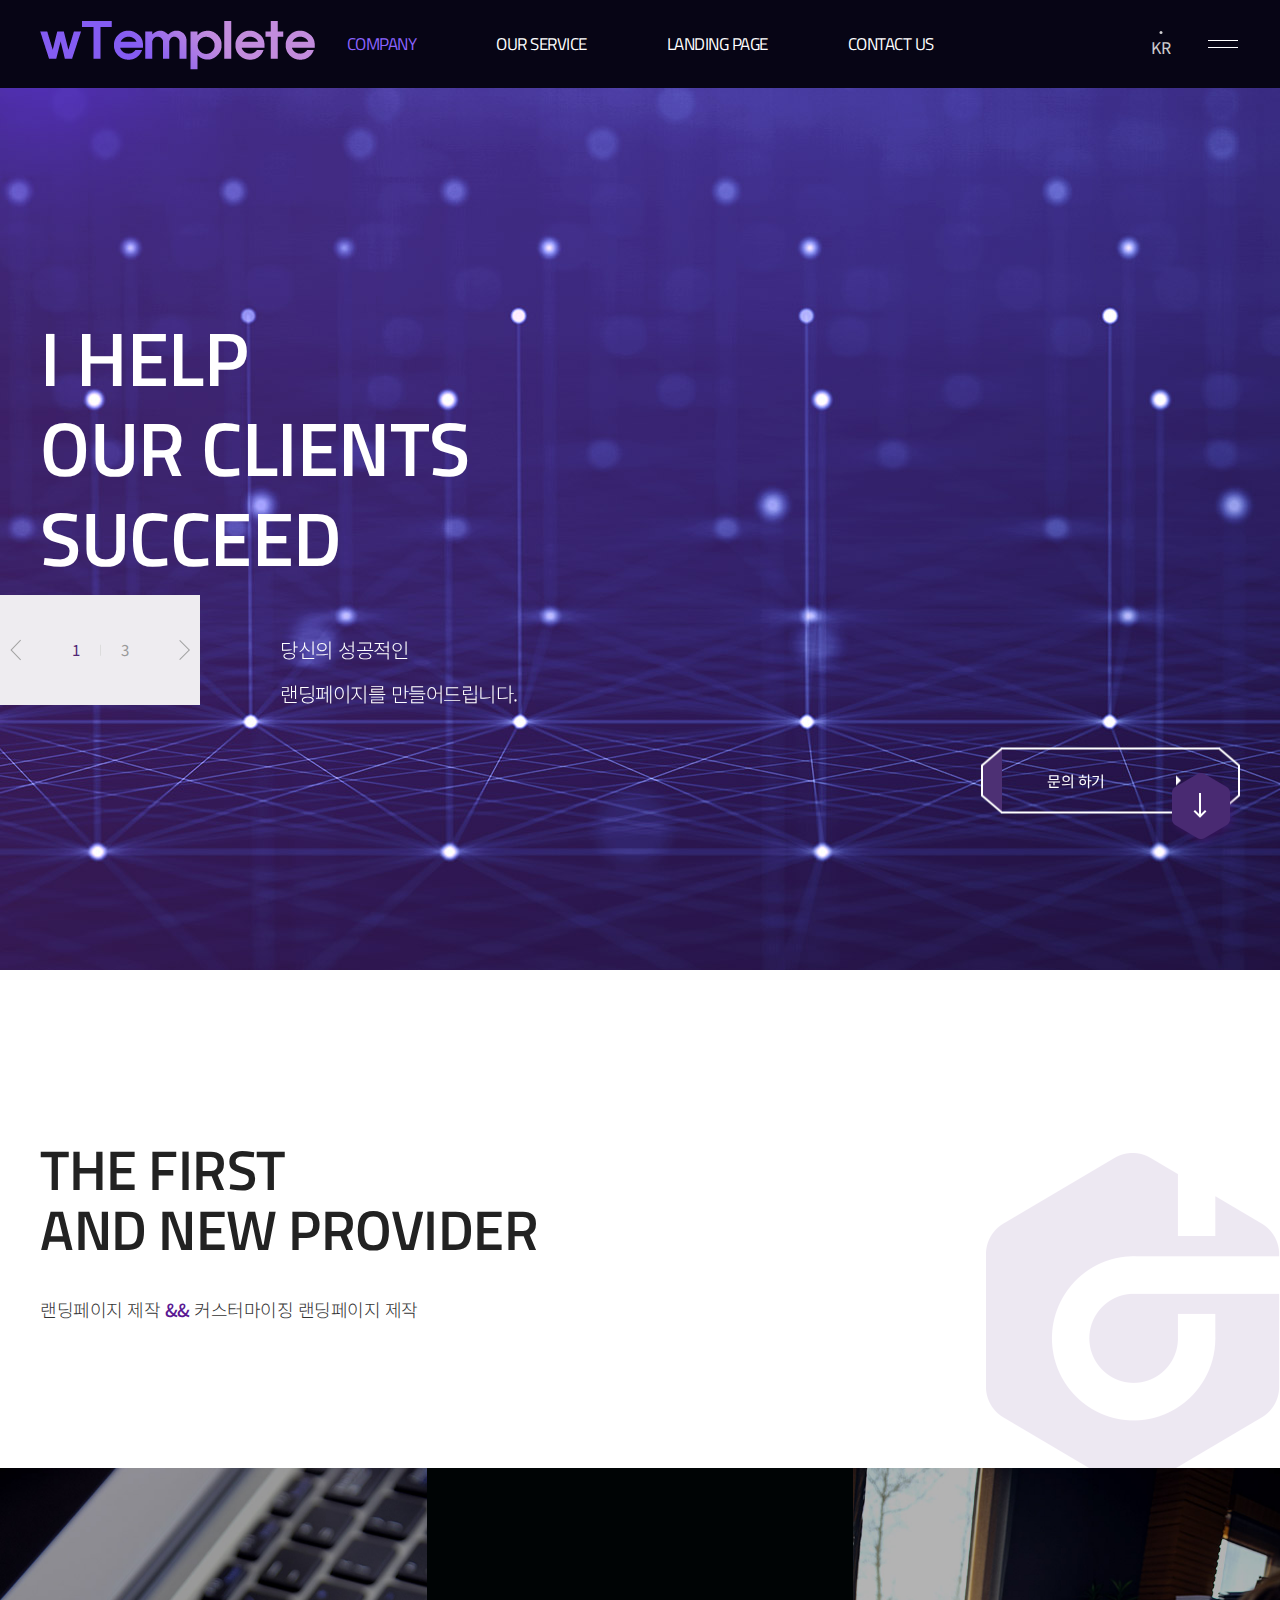
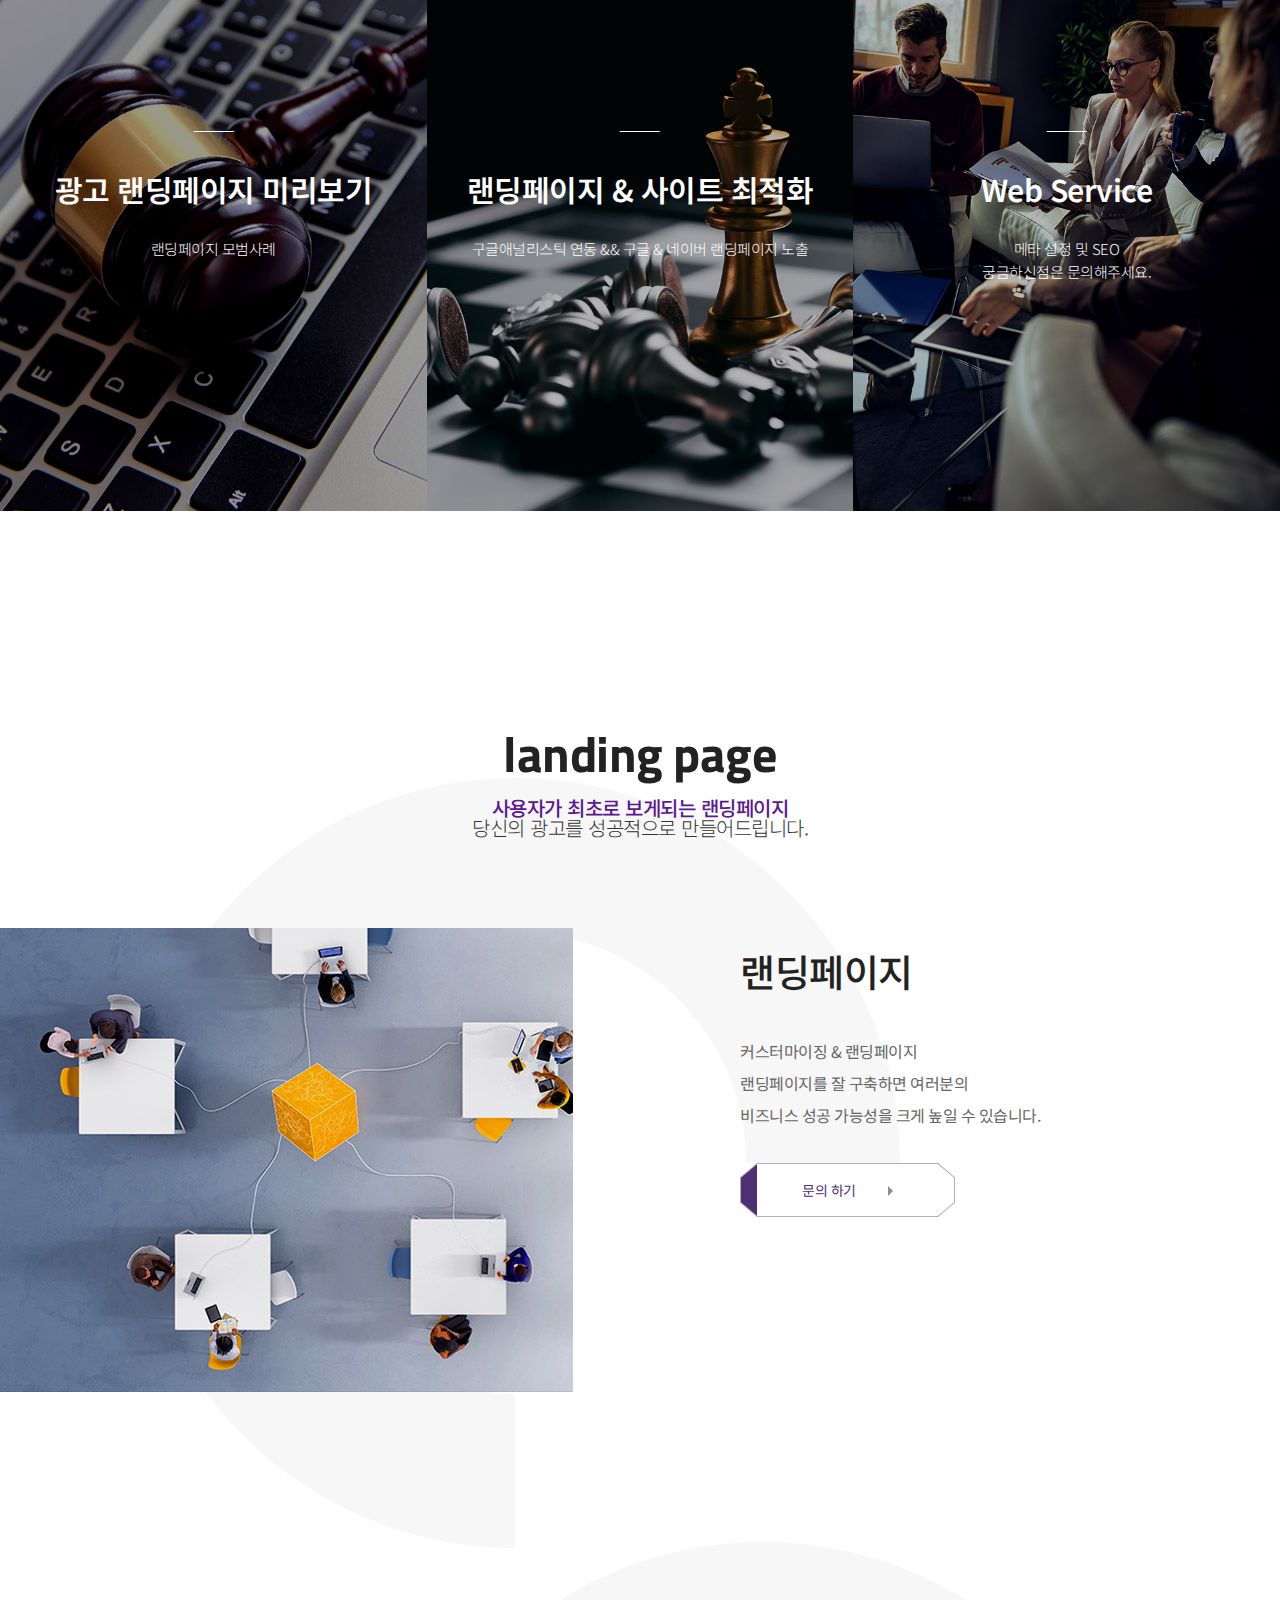
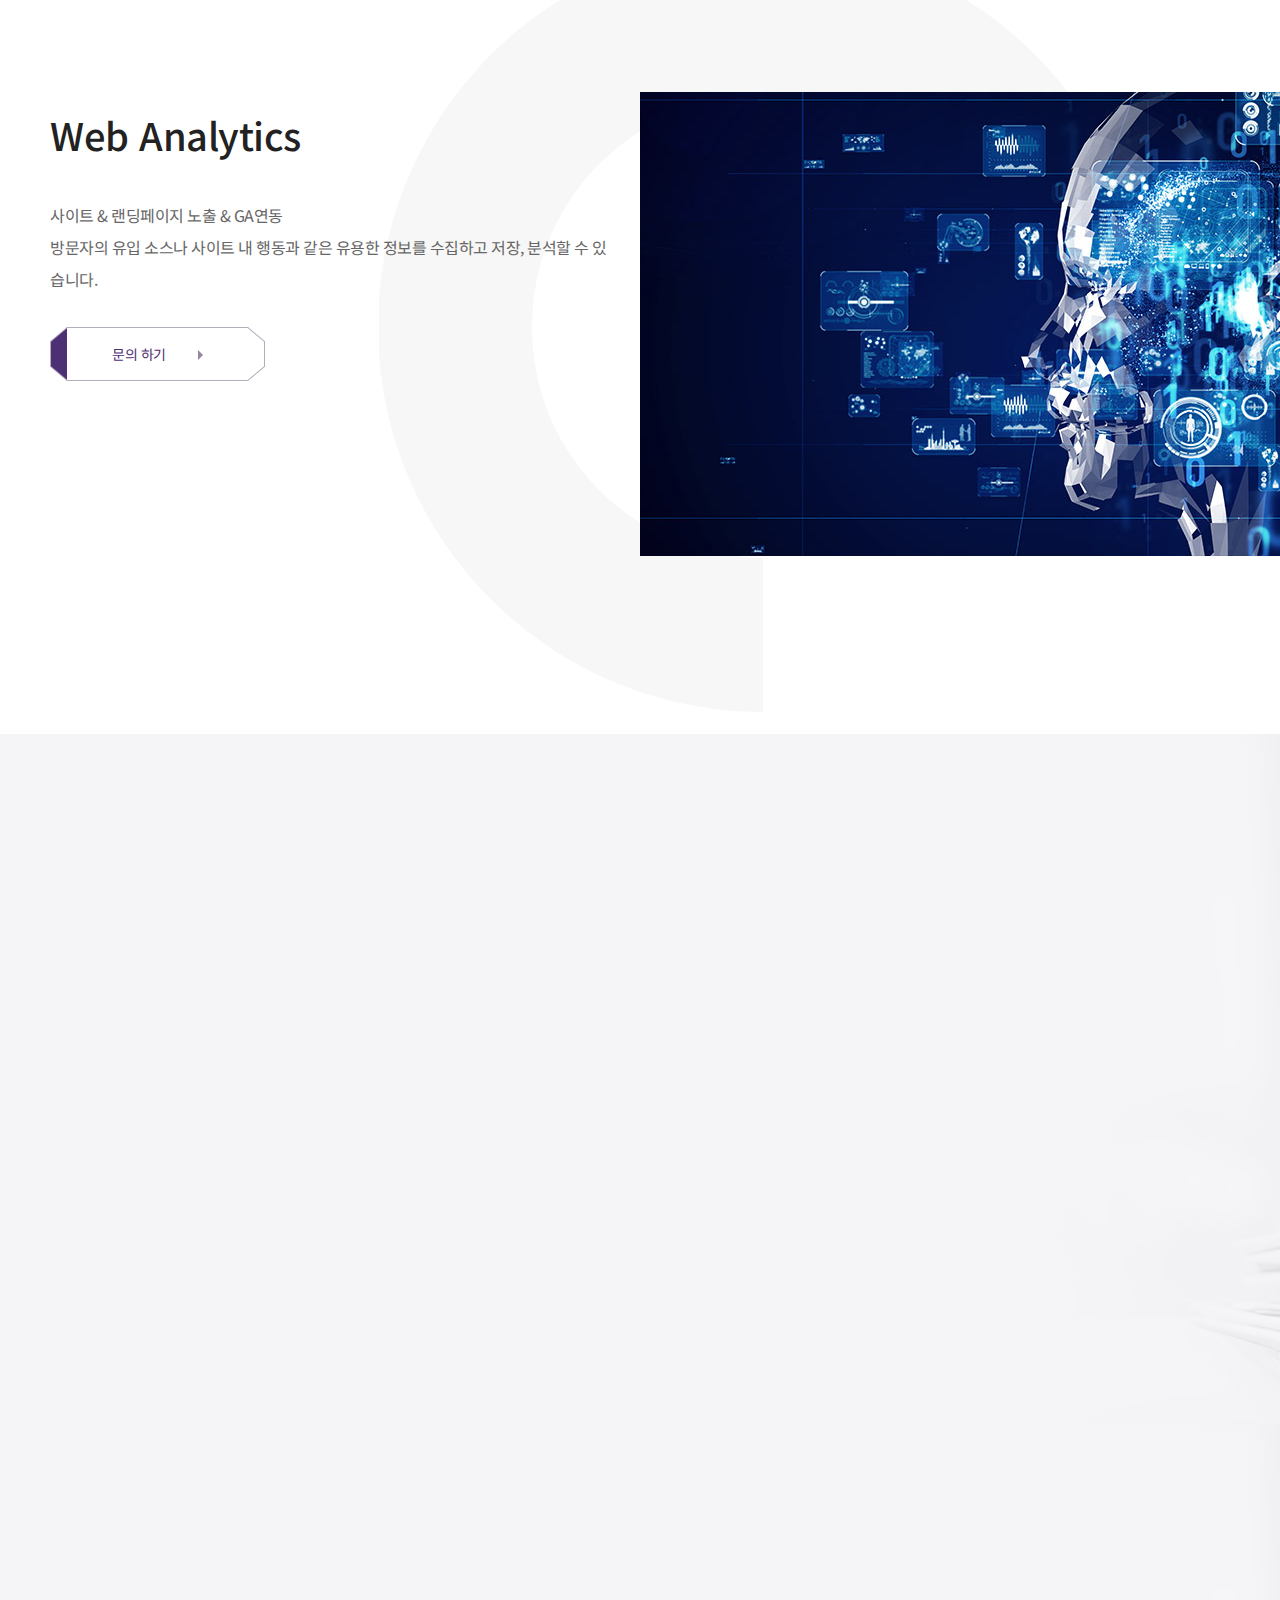
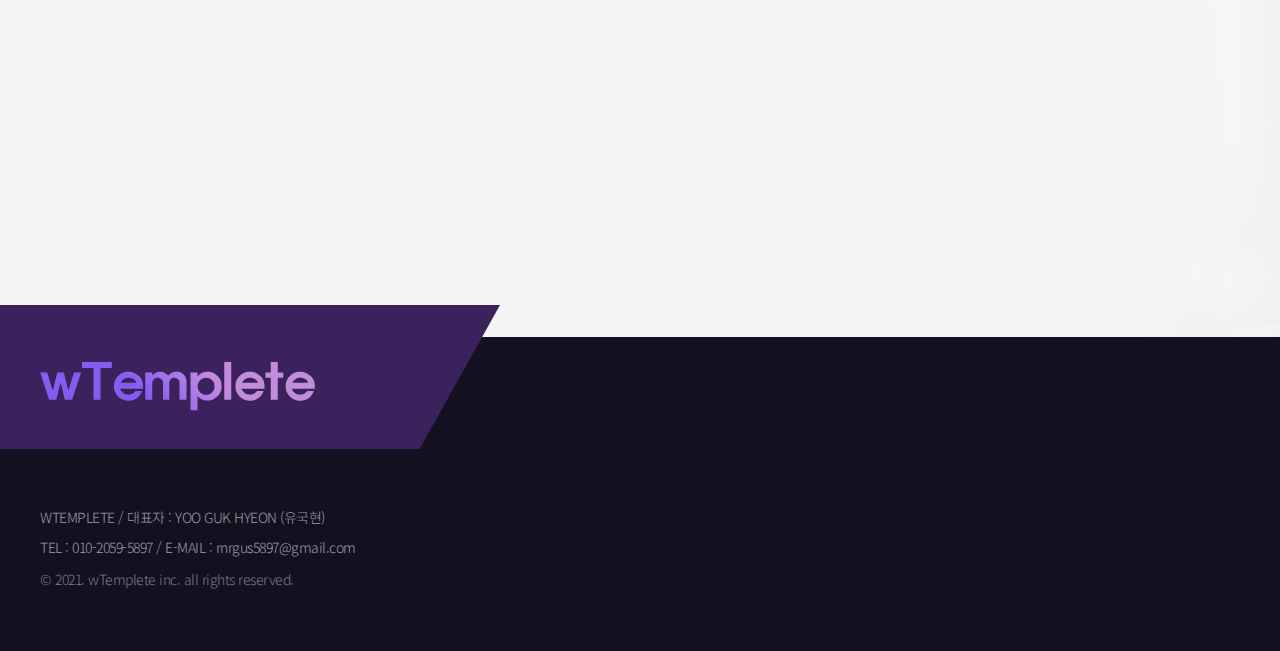
==== index.html @ 9692f012 "Merge branch 'kakao'" ====
<!DOCTYPE html>
<html lang="KO">
<head>
    <meta charset="UTF-8">
    <meta name="viewport" content="width=device-width, user-scalable=no">
    <meta name="author" content="wTemplete ">
    <link rel="canonical" href="https://wtemplete.shop/" />
    <meta name="robots" content="index, follow">
    <meta name="title" content="wTemplete - 랜딩페이지&온라인마케팅&검색엔진최적화">
    <meta name="description" content="랜딩페이지 제작, 온라인마케팅 검색엔진 최적화, 사이트등록, 메타태그 등록,
    랜딩페이지를 잘구축하면 여러분의 비즈니스 성공  가능성을 높일수 있습니다,
    wTemplete과 상의하세요.">
    <meta name="keywords" content="랜딩페이지,온라인광고,SEO,검색엔진최적화,검색노출">
    <meta property="og:type" content="website" />
    <meta property="og:title" content="wTemplete - 랜딩페이지&온라인마케팅&검색엔진최적화" />
    <meta property="og:description" content="랜딩페이지 제작, 온라인마케팅 검색엔진 최적화, 사이트등록, 메타태그 등록,
    랜딩페이지를 잘구축하면 여러분의 비즈니스 성공  가능성을 높일수 있습니다,
    wTemplete과 상의하세요." />
    <meta property="og:site_name" content="wTemplete ">
    <meta name="twitter:card" content="summary" />
    <meta name="twitter:title" content="wTemplete - 랜딩페이지&온라인마케팅&검색엔진최적화" />
    <meta name="twitter:description" content="랜딩페이지 제작, 온라인마케팅 검색엔진 최적화, 사이트등록, 메타태그 등록,
    랜딩페이지를 잘구축하면 여러분의 비즈니스 성공  가능성을 높일수 있습니다,
    wTemplete과 상의하세요." />
    <link rel="shortcut icon" href="./images/fevicon.png">
    <link rel="apple-touch-icon-precomposed" href="./images/fevicon.png">
    <title>wTemplete</title>
    
    <!--webfont-->
    <link href="https://fonts.googleapis.com/css2?family=Titillium+Web:ital,wght@0,200;0,300;0,400;0,600;0,700;0,900;1,200;1,300;1,400;1,600;1,700&display=swap" rel="stylesheet">
    <link href="https://fonts.googleapis.com/css2?family=Noto+Sans+KR:wght@100;300;400;500;700;900&display=swap" rel="stylesheet">
    <!--//webfont-->
    
    <!-- aos -->
    <script src="https://unpkg.com/aos@2.3.1/dist/aos.js"></script>
    <link href="https://unpkg.com/aos@2.3.1/dist/aos.css" rel="stylesheet">

    <!--style-->
    <link rel="stylesheet" href="./css/swiper.css">
    <link rel="stylesheet" href="./css/common.css">
    <link rel="stylesheet" href="./css/main.css">
    <!--//style-->
    
    <!--script-->
    <script src="https://ajax.googleapis.com/ajax/libs/jquery/1.12.4/jquery.min.js"></script>
    <script src="./script/swiper.js"></script>
    <script src="./script/common.js"></script>
    <script src="./script/main.js"></script>
    <!--//script-->


    <!-- font-awasome -->
    <link rel="stylesheet" href="https://cdnjs.cloudflare.com/ajax/libs/font-awesome/6.1.1/css/all.min.css" integrity="sha512-KfkfwYDsLkIlwQp6LFnl8zNdLGxu9YAA1QvwINks4PhcElQSvqcyVLLD9aMhXd13uQjoXtEKNosOWaZqXgel0g==" crossorigin="anonymous" referrerpolicy="no-referrer" />
    <script src="https://developers.kakao.com/sdk/js/kakao.min.js"></script>
    
</head>
</head>
<body>
    <!--skip navigation-->
    <a href="#" class="skip">본문 바로가기</a>
    <!--//skip navigation-->
    <!--header-->
    <header id="header">
        <h1 style="color: #fff;"><a href="#"><img src="./images/wtemplete.png" alt="인텔렉추얼데이터"></a></h1>
        <nav class="gnb">
            <h2 class="hide">메인메뉴</h2>
            <ul>
                <li class="depth1 active"><a href="#" class="active">COMPANY</a>
                  <!--   <div class="depth2"><a href="#">COMPANY</a>
                        <ul>
                            <li><a href="#">About Us</a></li>
                        </ul>
                    </div> -->
                </li>
                <li class="depth1"><a href="#">OUR SERVICE</a>
                    <!-- <div class="depth2"><a href="#">EDISCOVERY</a>
                        <ul class="clear">
                            <li><a href="#">eDiscovery</a>
                                <ul class="depth3">
                                    <li><a href="#">- eDiscovery 란?</a></li>
                                    <li><a href="#">- eDiscovery 주의사항</a></li>
                                    <li><a href="#">- eDiscovery Service</a></li>
                                </ul>
                            </li>
                            <li><a href="#">Data Analytics</a>
                                <ul class="depth3">
                                    <li><a href="#">- TAR</a></li>
                                    <li><a href="#">- Advanced Analytics</a></li>
                                </ul>
                            </li>
                        </ul>
                    </div> -->
                </li>
                <li class="depth1"><a href="#">LANDING PAGE</a>
                  <!--   <div class="depth2"><a href="#">SOLUTION</a>
                        <ul>
                            <li><a href="#">Relativity</a></li>
                            <li><a href="#">DocuSign</a></li>
                        </ul>
                    </div> -->
                </li>
                <li class="depth1"><a href="#">CONTACT US</a>
                   <!--  <div class="depth2"><a href="#">CONTACT</a>
                        <ul>
                            <li><a href="#">Contact Us</a></li>
                            <li><a href="#">Newsletter</a></li>
                            <li><a href="#">LinkedIn</a></li>
                            <li><a href="#">Blog</a></li>
                        </ul>
                    </div> -->
                </li>
            </ul>
            <!-- <div class="gnb-bg"></div> -->
        </nav>
        <ul class="lang clear">
            <li class="on"><a href="#">KR</a></li>
         <!--    <li><a href="#">EN</a></li> -->
        </ul>
        <!--mobile-->
        <button type="button" class="pcBtn hdBtn">
            <span></span><span></span>
        </button>
        <button type="button" class="mobileBtn hdBtn">
            <span></span><span></span>
        </button>
        <div class="mobileMenu">
            <h2 class="hide">전체메뉴</h2>
            <ul>
                <li><a href="#">준비중</a>
                   <!--  <ul>
                        <li><a href="#">About Us</a></li>
                    </ul> -->
                </li>
               <!--  <li><a href="#">EDISCOVERY</a>
                    <ul>
                        <li><a href="#">eDiscovery</a></li>
                        <li><a href="#">Data Analytics</a></li>
                    </ul>
                </li>
                <li><a href="#">SOLUTION</a>
                    <ul>
                        <li><a href="#">Relativity</a></li>
                        <li><a href="#">Docusign</a></li>
                    </ul>
                </li>
                <li><a href="#">CONTACT</a>
                    <ul>
                        <li><a href="#">CONTACT</a></li>
                        <li><a href="#">Newsletter</a></li>
                        <li><a href="#">LinkedIn</a></li>
                        <li><a href="#">Blog</a></li>
                    </ul>
                </li> -->
            </ul>
            <button type="button" class="hd-close"><span></span><span></span></button>
        </div>
        <!--//mobile-->
    </header>
    <!--//header-->
    <!--main-->
    <main id="container">
        <h2 class="hide">메인컨텐츠</h2>
        <section class="visual content">
            <div class="swiper-container visual-swiper">
                <div class="swiper-wrapper">
                    <div class="swiper-slide">
                        <figure><img src="./images/main_visual01.jpg" alt=""></figure>
                        <div class="visual-txt inner">
                            <h3>I HELP<br>OUR CLIENTS<br>SUCCEED</h3>
                            <p>당신의 성공적인<br> 랜딩페이지를 만들어드립니다.</p>
                          <!--   <ul class="clear">
                                <li><a href="#"><span>e</span>Discovery</a></li>
                                <li><a href="#"><img src="./images/docu.png" alt="DocuSign"></a></li>
                            </ul> -->
                            <a href="#" class="goAsk">문의 하기<div class="read-bg"></div><span></span></a>
                        </div>
                    </div>
                    <div class="swiper-slide">
                        <figure><img src="./images/main_visual02.jpg" alt=""></figure>
                        <div class="visual-txt inner">
                            <h3>BUILD<br>TRUST</h3>
                            <p>당신의 성공적인<br> 커스터마이징 광고 페이지 만들어 드립니다.</p>
                        <!--     <ul class="clear">
                                <li><a href="#"><span>e</span>Discovery</a></li>
                                <li><a href="#"><img src="./images/docu.png" alt="DocuSign"></a></li>
                            </ul> -->
                            <a href="#" class="goAsk">문의 하기<div class="read-bg"></div><span></span></a>
                        </div>
                    </div>
                    <div class="swiper-slide">
                        <figure><img src="./images/main_visual03.jpg" alt=""></figure>
                        <div class="visual-txt inner">
                            <h3>BUILD<br>TRUST</h3>
                            <p>구글 & 네이버<br> 검색노출 및 GA 페이지 분석을 가능하게 만들어 드립니다.</p>
                           <!--  <ul class="clear">
                                <li><a href="#"><span>e</span>Discovery</a></li>
                                <li><a href="#"><img src="./images/docu.png" alt="DocuSign"></a></li>
                            </ul> -->
                            <a href="#" class="goAsk">문의 하기<div class="read-bg"></div><span></span></a>
                        </div>
                    </div>
                </div>
                <!-- Add Pagination -->
                <div class="swiper-btn">
                    <div class="btn-wrap">
                        <div class="swiper-pagination"></div>
                        <!-- Add Arrows -->
                        <button type="button" class="next"></button>
                        <button type="button" class="prev"></button>
                    </div>
                </div>
            </div>
        </section>
        <section class="provider inner" >
            <h3 class="tit">THE FIRST<br>AND NEW PROVIDER</h3>
            <p class="desc">랜딩페이지 제작 <span> && </span> 커스터마이징 랜딩페이지 제작</p>
            <figure><img src="./images/main_con_bg.png" alt=""></figure>
        </section>
        <section class="ediscovery content">
            <ul class="clear">
                <li>
                    <div class="ediscovery-txt-wrap">
                        <div class="ediscovery-border">
                            <div class="ediscovery-txt">
                                <h4>광고 랜딩페이지 미리보기</h4>
                                <p>랜딩페이지 모범사례</p>
                                <a href="/templete.html">MORE VIEW</a>
                            </div>
                        </div>
                    </div>
                    <figure><img src="./images/main_btn_bg01.jpg" alt=""></figure>
                </li>
                <li>
                    <div class="ediscovery-txt-wrap">
                        <div class="ediscovery-border">
                            <div class="ediscovery-txt">
                                <h4>랜딩페이지 & 사이트 최적화</h4>
                                <p>구글애널리스틱 연동 <span> && </span> 구글 & 네이버 랜딩페이지 노출</p>
                                <a href="#" class="goAsk">문의 하기</a>
                            </div>
                        </div>
                    </div>
                    <figure><img src="./images/main_btn_bg02.jpg" alt=""></figure>
                </li>
                <li>
                    <div class="ediscovery-txt-wrap">
                        <div class="ediscovery-border">
                            <div class="ediscovery-txt">
                                <h4>Web Service</h4>
                                <p>메타 설정 및 SEO <br /> 궁금하신점은 문의해주세요.</p>
                                <a href="#" class="goAsk">문의 하기</a>
                            </div>
                        </div>
                    </div>
                    <figure><img src="./images/main_btn_bg03.jpg" alt=""></figure>
                </li>
            </ul>
        </section>
        <section class="analytics content">
            <h3 class="tit">landing page</h3>
            <p class="desc"><span>사용자가 최초로 보게되는 랜딩페이지</span> <br> 당신의 광고를 성공적으로 만들어드립니다.</p>
            <ul>
                <li class="clear">
                    <div class="analytics-img">
                        <figure><img src="./images/main_data01.jpg" alt=""></figure>
                    </div>
                        <div class="analytics-txt">
                        <figure><img src="" alt=""></figure>
                        <h4>랜딩페이지</h4>
                        <p>커스터마이징 & 랜딩페이지 <br> 랜딩페이지를 잘 구축하면 여러분의 <br />
                            비즈니스 성공 가능성을 크게 높일 수 있습니다.
                        </p>
                        <a href="#" class="goAsk">문의 하기<span></span><div class="analytics-bg"></div></a>
                    </div>
                </li>
                <li class="clear">
                    <div class="analytics-img">
                        <figure><img src="./images/main_data02.jpg" alt=""></figure>
                    </div>
                        <div class="analytics-txt">
                        <figure><img src="" alt=""></figure>
                        <h4>Web Analytics</h4>
                        <p>사이트 & 랜딩페이지 노출 & GA연동 <br /> 방문자의 유입 소스나 사이트 내 행동과 같은 유용한 정보를 수집하고 저장, 분석할 수 있습니다. </p>
                        <a href="#" class="goAsk">문의 하기<span></span><div class="analytics-bg"></div></a>
                    </div>
                </li>
            </ul>
        </section>
        <section class="stay content" id="ask">
            <div class="inner">
                <h3 class="tit" data-aos="zoom-in-up" data-aos-duration="1200">KEEP IN TOUCH</h3>
                <p class="desc" data-aos="zoom-in-up" data-aos-duration="1300">당신의 <span>성공적인 광고를 만들어 드립니다.</span><br />제작 문의 & 궁금하신 점은 문의해주세요.</p>
                <form data-aos="zoom-in-up" data-aos-duration="1400">
                    <fieldset>
                        <legend>이메일 주소 입력하기</legend>
                        <div class="askContainer">
                            <label for="input-name">이름 입력</label>
                            <span class="formIcon">
                            <input type="text" id="input-name" placeholder="이름을 입력해주세요." maxlength="8">
                                <i class="fa-solid fa-location-crosshairs"></i>
                            </span>
                        </div>
                        <div class="askContainer">
                            <label for="input-phone">핸드폰 번호</label>
                            <span class="formIcon">
                            <input type="text" id="phone" placeholder="휴대폰 번호를 입력해주세요.">
                                <i class="fa-solid fa-location-crosshairs"></i>
                            </span>
                        </div>
                        <div class="askContainer">
                            <label for="input-email">이메일 주소</label>
                            <span class="formIcon">
                            <input type="text" id="input-email" placeholder="이메일 주소를 입력해주세요.">
                                <i class="fa-solid fa-location-crosshairs"></i>
                            </span>
                        </div>
                         <div class="askContainer"> 
                            <label for="input-email">문의 내용</label>
                            <span class="formIcon">
                            <textarea name="content" id="content" wrap="hard"  placeholder="문의 내용을 입력해주세요."></textarea>   
                                <i class="fa-solid fa-location-crosshairs" style="top: -168px !important"></i>
                             </span>
                        </div> 
                        <p class="desc" data-aos="zoom-in-up" data-aos-duration="1300">문의를 남겨주시면<span> 빠르게 연락드리겠습니다.</span><br>감사합니다.</p>
                        <button type="button" onclick="save();"><div></div><strong>전송하기</strong><span></span></button>
                    </fieldset>
                 
                </form>
            </div>
        </section>
    </main>
    <div id="kakao-talk-channel-chat-button" class="kakao"></div>
    <a href="#" class="top"><i></i></a>
    <!--//main-->
    <!--footer-->
    <footer id="footer">
        <div class="inner">
            <h2 class="f-logo" style="color: #fff;"><img src="./images/wtemplete.png" alt="인텔렉추얼데이터">  </h2>
            <div class="f-wrap clear">
                <ul class="f-addr">
                    <li>WTEMPLETE &#47; 대표자 : YOO GUK HYEON (유국현)</li>
                    <li>TEL : 010-2059-5897 &#47; E-MAIL : rnrgus5897@gmail.com</li>
                </ul>
                <!-- <ul class="f-menu">
                    <li class="f-depth1">
                        <h4>COMPANY</h4>
                        <ul class="f-depth2">
                            <li><a href="#">About Us</a></li>
                        </ul>
                    </li>
                    <li class="f-depth1">
                        <h4>EDISCOVERY</h4>
                        <ul class="f-depth2">
                            <li><a href="#">eDiscovery</a>
                                <ul class="f-depth3">
                                    <li><a href="#">eDiscovery</a></li>
                                    <li><a href="#">eDiscovery란?</a></li>
                                    <li><a href="#">eDiscovery 주의사항</a></li>
                                    <li><a href="#">eDiscovery Service</a></li>
                                </ul>
                            </li>
                            <li><a href="#">Data Analytics</a>
                                <ul class="f-depth3">
                                    <li><a href="#">TAR</a></li>
                                    <li><a href="#">Advanced Analytics</a></li>
                                </ul>
                            </li>
                        </ul>
                    </li>
                    <li class="f-depth1">
                        <h4>SOLUTION</h4>
                        <ul class="f-depth2">
                            <li><a href="#">Relativity</a></li>
                            <li><a href="#">DocuSign</a></li>
                        </ul>
                    </li>
                    <li class="f-depth1">
                        <h4>CONTACT</h4>
                        <ul class="f-depth2">
                            <li><a href="#">Contact Us</a></li>
                            <li><a href="#">Newsletter</a></li>
                            <li><a href="#">LinkedIn</a></li>
                            <li><a href="#">Blog</a></li>
                        </ul>
                    </li>
                </ul> -->
            </div>
            <p class="f-copy">&copy; 2021. wTemplete inc. all rights reserved.</p>
    </div>
    </footer>
    <!--//footer-->

    <!-- kakao 채널및 채팅 추가 -->
   <script type="text/javascript">
      // 사용할 앱의 JavaScript 키를 설정해 주세요.
      Kakao.init('ef1e98ba44fe0b642c3894bf88d97b4e');
      // 채널 1:1 채팅 버튼을 생성합니다.
      Kakao.Channel.createChatButton({
        container: '#kakao-talk-channel-chat-button',
        channelPublicId: '_xlzzUb',
        title: 'consult',
        size: 'small',
        color: 'yellow',
        shape: 'mobile',
        supportMultipleDensities: true,
      });
    </script>


    <script>
        $(document).ready(function(){
            let menu = $('.gnb > ul > li')
            let content = $('#container > .content');

            $(menu).click(function(e){
                e.preventDefault();

                $(this).addClass('active').siblings().removeClass('active')

                let idx = $(this).index();
                let section = content.eq(idx);
                let sectionTop = section.offset().top;


                $('html , body').stop().animate({scrollTop : sectionTop},1000)
            })

            $(window).scroll(function(){
                let scroll = $(window).scrollTop();
                let num = $(content).eq(0).offset().top;
                let num1 = $(content).eq(1).offset().top - 300;
                let num2 = $(content).eq(2).offset().top - 300;
                let num3 = $(content).eq(3).offset().top - 300;

                if(scroll > num && scroll < num1){
                    $(menu).siblings().removeClass('active')
                    $(menu).eq(0).addClass('active')
                 
                }else if(scroll > num1 && scroll < num2){
                    $(menu).siblings().removeClass('active')
                    $(menu).eq(1).addClass('active')
 
                }else if(scroll > num2 && scroll < num3){
                    $(menu).siblings().removeClass('active')
                    $(menu).eq(2).addClass('active')
                
                }else if(scroll > num3){
                    $(menu).siblings().removeClass('active')
                    $(menu).eq(3).addClass('active')
                }
            })
        })

        $("#input-name").keyup(function (event) {
            regexp = /[a-z0-9]|[ \[\]{}()<>?|`~!@#$%^&*-_+=,.;:\"'\\]/g;
            v = $(this).val();
            if (regexp.test(v)) {
                alert("한글만 입력가능 합니다.");
                $(this).val(v.replace(regexp, ''));
            }
        });

        $("#phone").keyup(function (event) {
            regexp = /[^0-9!?@#$%^&*():;+-=]/gi;
            v = $(this).val();
            if (regexp.test(v)) {
                alert("숫자만 입력가능 합니다.");
                $(this).val(v.replace(regexp, ''));
            }
        }); 

        $('#phone').keyup(function () {
            this.value = this.value
                .match(/\d*/g).join('')
                .match(/(\d{0,3})(\d{0,4})(\d{0,4})/).slice(1).join('-')
                .replace(/-*$/g, '');
        });



         let btn = document.getElementsByClassName('goAsk');
         
            for(let i = 0; i < btn.length; i++){
                btn[i].onclick = function(){
                    let e = window.event;
                    e.preventDefault();
                    let top = document.getElementById('ask');
                    const findTop = top.offsetTop;
                
                    window.scrollTo({
                        top : findTop,
                        behavior : "smooth"
                        
                    })
                    
                }
            }

        var regExp = /^[0-9a-zA-Z]([-_\.]?[0-9a-zA-Z])*@[0-9a-zA-Z]([-_\.]?[0-9a-zA-Z])*\.[a-zA-Z]{2,3}$/i;
        var regSpaceExp = /\s/g  
        function save(){
              const name = $('#input-name').val();
              const email = $('#input-email').val();
              const phone = $('#phone').val();
              const content = $('#content').val();

              if(name === ""){
                  alert('이름을 입력해주세요.');
                  $('#input-name').focus();
                  return 
              }

              if(regSpaceExp.test(name)){
                  console.log("regSpaceExp.test(name)" , regSpaceExp.test(name))
                  alert('이름에 공백을 제거해주세요.');
                  $('#input-name').focus();
                  return 
              }

              if(phone === ""){
                  alert('핸드폰 번호를 입력해주세요.')
                  $('#phone').focus();
                  return
              }
              
              if(email === ""){
                alert('이메일을 입력해주세요.')
                $('#input-email').focus();
                return 
              }

              if(!regExp.test(email)){
                  alert('올바른 이메일형식을 입력해주세요.')
                  $('#input-email').val("") 
                  $('#input-email').focus();
                  return 
              }

          }

          
    </script>
</body>
</html>
---- css/common.css ----
@charset "utf-8";

/* Form */
input[type=tel],
input[type=time],
input[type=text],
input[type=password],
input[type=search],
input[type=email],
input[type=file],
input[type=url],
input[type=number],
input[type=date],textarea {width:100%; height:30px; 
    font-size:13px; color:#373737; text-indent:20px; vertical-align:middle;
    border:1px solid #e9e9e9;
    background:#fff;  
    transition: all 0.5s; 
}
input {
    outline: none;
}
textarea{
    height: 200px;
    width: 920px;
    font-size: 15px;
    outline: none;
    padding-left: 20px !important;
    padding-top: 10px !important;
}

/* RESET-S */
html, body, div, span, applet, object, iframe,
h1, h2, h3, h4, h5, h6, p, blockquote, pre,
a, abbr, acronym, address, big, cite, code,
del, dfn, em, img, ins, kbd, q, s, samp,
small, strike, strong, sub, sup, tt, var,
b, u, i, center,
dl, dt, dd, ol, ul, li,
fieldset, form, label, legend,
table, caption, tbody, tfoot, thead, tr, th, td,
article, aside, canvas, details, embed, 
figure, figcaption, footer, header, hgroup, 
menu, nav, output, ruby, section, summary,
time, mark, audio, video,hr,input,button,textarea{margin: 0; padding: 0;
	border: 0;
	font-size: 100%; font: inherit; vertical-align: baseline
}
/* HTML5 display-role reset for older browsers */
article, aside, details, figcaption, figure, 
footer, header, hgroup, menu, nav, section, main {
	display: block
}
body {
	line-height: 1
}
ol, ul {
	list-style: none
}
blockquote, q {
	quotes: none
}
blockquote:before, blockquote:after,
q:before, q:after {
	content: '';
	content: none
}
table {
	border-collapse: collapse;
	border-spacing: 0
}
body,input,select,textarea,button {border:none;}
img{vertical-align:top}
*, ::after, ::before{box-sizing:border-box}
/* RESET-E */

/* :::::::::: COMMON-S :::::::::: */
body {min-width:320px;
    font:400 16px/1.5 'Noto Sans KR', sans-serif;
    letter-spacing:-0.5px;
    position:relative;
    overflow-x:hidden
}
a{text-decoration: none; color: inherit}
.hide,caption,legend{line-height:0;font-size:1px;overflow:hidden; display:block;
    position:absolute; border: 0; width: 1px; height: 1px; clip: rect(1px, 1px, 1px, 1px);
}
.clear::before, .clear::after { content:""; display:block; clear:both}
.skip{width:100%; height:50px; 
    position:absolute; left:0; top:-100%;  z-index:100;
    font-size:15px; color:#fff; text-align:center; line-height:50px; transition:all .5s;
    background:#000
}
.skip:focus{top:0}
.inner{width:1400px; margin:0 auto;
    transition:all 0.5s
}
.top{width:72px; height:80px;
    position:fixed; right:40px; bottom:50px; z-index:100;
    background:url(./../images/scroll_down.png) no-repeat center center
}
.top i{width:14px; height:28px;
    position:absolute; left:45%; top:45%;
    transform:translate(-50%,-50%);
    background:url(./../images/scroll_i.png) no-repeat center center;
    transition:all .5s;
    animation:scroll 1s ease-in-out infinite
}
.top.on i{transform:translate(-50%,-50%) rotate(180deg)}

.kakao {
    position:fixed; right:40px; bottom:140px; z-index:100;
}

@keyframes scroll{
    0%{top:45%}
    50%{top:49%}
    100%{top:45%}
}
/* :::::::::: COMMON-S :::::::::: */

/* :::::::::: HEADER-S :::::::::: */
#header{width:100%; padding-top:15px;
    position:fixed; left:0; top:0; z-index:100;
    transition:all .5s
}
#header h1{position:absolute; top:31px; left:40px;
    transition:all .5s
}
#header h1 a{display:block}
/* GNB-S */
.gnb{padding-top:15px;
    text-align:center
}
.gnb>ul{display:inline-block;
    vertical-align:top; font-size:0
}
.gnb .depth1{float:left;
    position:relative
}
.gnb .depth1>a{display:block; padding:0 61.5px;
    font-size:17px; line-height:88px; color:#fff; font-family:'Titillium Web'
}
.gnb .depth2{display:none;
    position:absolute; width:126px; top:0;
    left:-175px; top:132px; z-index:100;
}
.gnb .depth1:nth-child(2) .depth2{width:440px}
.gnb .depth1:nth-child(3) .depth2{left:148px}
.gnb .depth1:nth-child(4) .depth2{left:155px}
.gnb .depth2>a{display:block;
    text-align:left; font-size:20px; color:#fffefe; line-height:18px
}
.gnb .depth2>ul{height:190px; margin-top:20px; padding:20px 0 0 20px;
    color:#bababa; font-size:16px; text-align:left;
    border-top:1px solid #531984; border-left:1px solid #531984
}
.gnb .depth1:nth-child(2) .depth2>ul>li{float:left; width:36%}
.gnb .depth1:nth-child(2) .depth2>ul>li+li{margin-left:40px}
.gnb .depth2>ul a{line-height:40px}
.gnb .depth1:nth-child(2) .depth2>ul>li>a{color:#fff}
.gnb-bg{width:100%; height:0;
    position:absolute; left:0; top:118px; z-index:10;
    background-image:url(./../images/menu_open_bg.png)
}
/* GNB-E */
.lang{position:absolute; right:110px; top:64px;
    transition:all .5s
}
.lang li{float:left}
.lang li+li::before{content:""; display:inline-block; width:1px; height:7px; margin:0 11px;
    background-color:#9e90c3;
    vertical-align:2px;
}
.lang li a{opacity:0.8;
    color:#8b7aa1;
    position:relative
}
.lang li.on a{color:#fff}
.lang li.on a::before{content:""; width:3px; height:3px;
    background-color:#fff;
    position:absolute; left:50%; top:-4px;
    transform:translateX(-50%);
    border-radius:50%
}
/* MENU-S */
.hdBtn{cursor:pointer; width:30px; height:8px; outline:0;
    position:absolute; right:42px; top:70px;
    background-color:transparent;
    transition:all .5s
}
.hdBtn span{width:100%; height:1px; display:block;
    background-color:#fff;
    position:absolute; left:0
}
.hdBtn span:nth-child(1){top:0}
.hdBtn span:nth-child(2){bottom:0}
.mobileBtn{display:none}
.mobileMenu{width:450px; height:100%; padding:120px 0 0 55px; display:none;
    position:fixed; right:0; top:0; z-index:110;
    background:url(./../images/menu_open_bg.png) no-repeat rgba(7,5,21,0.95)
}
.mobileMenu>ul>li>a{color:#fff; font-size:20px; font-weight:700; line-height:60px}
.mobileMenu ul ul{padding-left:16px; display:none}
.mobileMenu ul ul li{margin-bottom:17px}
.mobileMenu ul ul li a{color:#666; font-size:17px; font-weight:500; line-height:18px}
.mobileMenu .hd-close{width:26px; height:26px; cursor:pointer; outline:0;
    position:absolute; top:40px; right:40px;
    background-color:transparent
}
.mobileMenu .hd-close span{width:100%; height:1px;
    position:absolute; right:0; top:13px;
    background-color:#fff;
    transition:all .5s
}
.mobileMenu .hd-close span:nth-child(1){transform:rotate(45deg)}
.mobileMenu .hd-close span:nth-child(2){transform:rotate(-45deg)}
/* MENU-E */

#header.on{padding-top:0;
    background-color:#070515 
}
#header.on h1{top:16px}
#header.on .gnb{padding-top:0}
#header.on .lang{top:35px}
#header.on .hdBtn{top:40px}

#header:hover{padding-top:0;
    background-color:#070515 
}
#header:hover h1{top:16px}
#header:hover .gnb{padding-top:0}
#header:hover .depth2{display:block}
#header:hover .gnb-bg{height:319px;
    top:87px
}
#header:hover .lang{top:35px}
#header:hover .hdBtn{top:40px}

.mobileMenu ul ul li a:hover{text-decoration:underline; color:#383838}
.mobileMenu .hd-close:hover span{transform:rotate(0)}
/* :::::::::: HEADER-E :::::::::: */
/* :::::::::: FOOTER-S :::::::::: */
#footer{padding:80px 0 55px;
    background-color:#13101f;
    position:relative;
}
#footer::after{content:""; width:699px; height:144px;
    position:absolute; left:0; top:-32px;
    background-image:url(./../images/ft_bg.png);
}
#footer .f-logo{margin:-60px 0 88px;
    position:relative; z-index:1
}
#footer .f-addr{float:left}
#footer .f-addr li{color:#a199b0; line-height:30px; font-size:14px; font-weight:300}
#footer .f-menu{float:right}
#footer .f-menu .f-depth1{float:left; width:120px; margin-right:40px;}
#footer .f-menu .f-depth1:nth-child(2){width:320px;}
#footer .f-menu .f-depth1:last-child{margin:0}
#footer .f-menu .f-depth1 h4{margin-bottom:20px;
    color:#fffefe; line-height:50px; font-size:15px;
    border-bottom:1px solid #5f5c6f;
}
#footer .f-menu .f-depth1:nth-child(2) .f-depth2>li{float:left}
#footer .f-menu .f-depth1:nth-child(2) .f-depth2>li:first-child{margin-right:25px;}
#footer .f-menu .f-depth2>li>a{color:#928fa1; font-weight:300; font-size:15px; line-height:34px;}
#footer .f-menu .f-depth1:nth-child(2) .f-depth2>li>a{font-weight:400; color:#cbc8db; font-size:15px;}
#footer .f-menu .f-depth3 li a{color:#928fa1; font-weight:300; font-size:15px; line-height:34px;}
#footer .f-copy{color:#7c7a8a; font-size:14px; font-weight:300; line-height:34px;}
/* :::::::::: FOOTER-E :::::::::: */

@media all and (max-width:1550px){
    #footer::after{width:500px;
        background-position:right top;
    }
}

@media all and (max-width:1416px){
    .inner{width:100%}
    .gnb .depth1>a{padding:0 40px}
}

@media all and (max-width:1241px){
    #footer .f-addr{margin-bottom:40px;}
    #footer .f-menu{width:100%}
    #footer .f-menu .f-depth1{width:29.3333%; margin-right:3%}
    #footer .f-menu .f-depth1:nth-child(2){width:31.3333%}
    #footer .f-menu .f-depth1:nth-child(3){margin-right:3%}
    #footer .f-menu .f-depth2>li>a{font-size:13px;}
    #footer .f-menu .f-depth3 li a{font-size:13px;}
}

@media all and (max-width:1216px){
    #header{height:118px}
    #header.on{height:87px}
    .gnb{display:none}
    .pcBtn{display:none}
    .mobileBtn{display:block}
    #header:hover{height:87px}
}

@media all and (max-width:640px){
    #header{height:80px}
    #header h1{left:20px}
    #header h1 a img{height:32px}
    #header.on{height:60px}
    .lang{top:30px; right:70px}
    .lang li+li::before{vertical-align:middle}
    .lang li a{font-size:12px}
    .lang li.on a::before{display:none}
    .hdBtn{top:40px; right:20px}
    .mobileMenu{width:90%}
    
    #header.on h1{top:16px}
    #header.on .lang{top:16px}
    #header.on .hdBtn{top:25px}

    #header:hover{height:60px}
    #header:hover h1{top:16px}
    #header:hover .lang{top:16px}
    #header:hover .hdBtn{top:25px}
    #footer::after{width:400px; height:95px;}
    #footer .f-logo{margin-top:-80px;}
    #footer .f-logo img{height:34px;}
}

@media all and (max-width:414px){
    #footer::after{width:300px; height:90px;}
    #footer .f-logo{margin-bottom:60px;}
    #footer .f-logo img {height:28px;}
    #footer .f-addr li{font-size:12px; line-height:23px;}
    #footer .f-addr{margin-bottom:20px;}
    #footer .f-menu .f-depth1{width:100%; margin:0}
    #footer .f-menu .f-depth1:nth-child(2){width:100%}
    #footer .f-menu .f-depth1:nth-child(3){margin-right:0}
    #footer .f-copy{margin-top:20px;
        font-size:11px;
    }
}
---- css/main.css ----
@charset "utf-8";

/*'Titillium Web'*/

/* :::::::::: MAIN-S :::::::::: */
.askContainer {
    margin-bottom: 15px;
   
}
.depth1 > a {
    color: #8c64ff;
    transition: all 0.8s ease-in-out;
}


.depth1.active > a {
    color: #8c64ff;
    transition: all 0.8s ease-in-out;
}

.formIcon {
    position: relative;
}

.fa-solid {
    position: absolute;
    left: 12px;
    top: 7px;
    color: #070515 !important;
    transform: rotate(0deg);
    transition: transform .7s ease;
}
.fa-solid:hover {
    transform: rotate(360deg);
}


#container{}
/* VISUAL-S */
.visual{width:100%;
    position:relative
}
.visual figure{width:100%; overflow:hidden}
.visual figure img{min-width:100%;
    transform:scale(1.2);
    transition:all 5s;
}
.visual .swiper-slide-active figure img{transform:scale(1)}
.visual .visual-txt{color:#fff;
    position:absolute; left:50%; top:58%; z-index:10;
    transform:translate(-50%,-50%)
}
.visual .visual-txt h3{height:270px; margin-bottom:45px; opacity:0;
    font-family:'Titillium Web'; font-size:76px; font-weight:600; line-height:90px;
    transition:all 3s
}
.visual .swiper-slide-active .visual-txt h3{opacity:1}
.visual .visual-txt p{padding-left:240px; margin-bottom:98px; opacity:0;
    font-size:20px; font-weight:300; line-height:44px;
    transition:all 3s
}
.visual .swiper-slide-active .visual-txt p{opacity:1}
.visual .visual-txt li{float:left}
.visual .visual-txt li+li{margin-left:20px}
.visual .visual-txt li a{display:block; width:260px; height:66px; padding-left:45px;
    background-image:url(./../images/mbtn_bg.png);
    line-height:66px; font-size:26px;
    position:relative
}
.visual .visual-txt li a::after{content:""; width:5px; height:10px;
    background-image:url(./../images/mbtn_deco.png);
    position:absolute; right:38px; top:50%;
    transform:translateY(-50%);
    transition:all .8s
}
.visual .visual-txt li a span{color:#bba2dc}
.visual .visual-txt li a img{vertical-align:middle}
.visual .visual-txt > a{width:217px; height:66px; padding-left:45px;
    position:absolute; right:21px; bottom:0;
    border-top:2px solid #fff; border-bottom: 2px solid #fff;
    font-size:15px; line-height:62px;
    transition:all 0.5s
}
.visual .visual-txt > a .read-bg{width:0; height:100%;
    position:absolute; left:0; top:0; z-index:-1;
    background-color:#4d3074;
    transition:all .6s
}
.visual .visual-txt > a span{width:5px; height:10px;
    background-image:url(./../images/mbtn_deco.png);
    position:absolute; right:38px; top:50%;
    transform:translateY(-50%);
    transition:all .8s
}
.visual .visual-txt > a::before,
.visual .visual-txt > a::after{content:""; width:21px; height:66px;
    position:absolute; top:-2px
}
.visual .visual-txt > a::before{left:-21px;
    background-image:url(./../images/btn_left.png)
}
.visual .visual-txt > a::after{right:-21px;
    background-image:url(./../images/btn_right.png)
}
.swiper-btn{width:24%; height:110px;
    position:absolute; left:0; top:67%; z-index:10;
    background-color:#fff;
    transform:translateY(-50%);
    transition:all 0.4s
}
.swiper-btn .btn-wrap{float:right; width:200px; height:110px;
    position:relative
}
.swiper-btn .swiper-pagination{bottom:auto; top:50%;
    transform:translateY(-50%);
    font-size:15px;
}
.swiper-btn .swiper-pagination-current{color:#502474}
.swiper-btn .swiper-pagination-current::after{content:""; display:inline-block; width:1px; height:11px; margin:0 20px;
    background-color:#dcdcdc
}
.swiper-btn .swiper-pagination-total{color:#999}
.swiper-btn button{cursor:pointer; outline:0; width:11px; height:22px;
    position:absolute; top:50%; z-index:100;
    transform:translateY(-50%);
    background-color:transparent
}
.swiper-btn .next{background-image:url(./../images/lo_arrow2.png);
    right:10px
}
.swiper-btn .prev{background-image:url(./../images/lo_arrow1.png);
    left:10px
}
.swiper-btn::after{content:""; width:0; height:100%;
    background-color:#eeecf0;
    position:absolute; left:0; top:0
}

.visual .visual-txt li a:hover::after{transform:translate(15px,-50%)}
.visual .visual-txt > a:hover .read-bg{width:80%}
.visual .visual-txt > a:hover span{transform:translate(15px,-50%)}
.swiper-btn.animate::after{width:100%;
    transition:all 7s linear
}
/* VISUAL-E */
/* MAIN-COMMON-S */
h3.tit{margin-bottom:40px;
    font-size:56px; font-family:'Titillium Web'; font-weight:600; line-height:60px; color:#222;
    transition:all 0.3s
}
p.desc{font-size:18px; color:#333; font-weight:300; line-height:1;
    transition:all 0.3s
}
/* MAIN-COMMON-E */
/* PROVIDER-S */
.provider{padding:170px 0 150px;
    position:relative
}
.provider p span{font-weight:500; color:#5a1893}
.provider figure{
    position:absolute; right:0; bottom:0
}
/* PROVIDER-E */
/* EDISCOVERY-S */
.ediscovery li{float:left; width:33.333333%;
    position:relative
}
.ediscovery .ediscovery-txt-wrap{width:100%; height:100%; padding:10px;
    position:absolute; left:0; top:0; z-index:10;
}
.ediscovery .ediscovery-border{width:100%; height:100%;
    border:1px solid transparent;
    transition:all 1s
}
.ediscovery .ediscovery-txt{width:100%; margin-top:-58px;
    position:absolute; left:50%; top:50%; z-index:10;
    transform:translateX(-50%);
    transition:all 1s;
    color:#fff; text-align:center;
}
.ediscovery .ediscovery-txt h4{margin-bottom:26px;
    font-size:30px; font-weight:600;
}
.ediscovery .ediscovery-txt h4::before{content:""; width:40px; height:1px; margin:0 auto 35px; display:block;
    background-color:#fff;
    transition:all 1s
}
.ediscovery .ediscovery-txt p{margin-bottom:30px;
    font-size:18px; font-weight:300
}
.ediscovery .ediscovery-txt a{display:inline-block; width:124px; height:124px; overflow:hidden; opacity:0;
    border:1px solid #fff;
    transition:all 1s;
    line-height:122px; font-size:15px;
    position:relative
}
.ediscovery .ediscovery-txt a::before{content:""; width:204px; height:204px;
    position:absolute; left:-104px; top:-104px; z-index:-1;
    transition:all 1s;
    background-image:url(./../images/btn_bg.png);
}
.ediscovery figure img{width:100%}

.ediscovery li:hover .ediscovery-border{border-color:#808282}
.ediscovery li:hover .ediscovery-txt{margin-top:-190px}
.ediscovery li:hover .ediscovery-txt h4::before{opacity:0}
.ediscovery li:hover .ediscovery-txt a{opacity:1}
.ediscovery li:hover .ediscovery-txt a:hover::before{left:0; top:0}
/* EDISCOVERY-E */
/* ANALYTICS-S */
.analytics{padding:217px 0 178px}
.analytics .tit{margin-bottom:20px;
    text-align:center; font-size:50px; line-height:1; font-weight:700;
}
.analytics .desc{margin-bottom:90px;
    text-align:center; font-size:20px
}
.analytics .desc span{font-weight:500; color:#5a1893}
.analytics li{position:relative}
.analytics li:nth-child(1){margin-bottom:300px}
.analytics li::before{content:""; width:770px; height:770px;
    position:absolute; top:-150px; z-index:-1;
    background-image:url(./../images/main_data_bg01.png);
    animation:circle 20s linear infinite
}
.analytics li:nth-child(1)::before{left:131px}
.analytics li:nth-child(2)::before{right:131px}
@keyframes circle{
    from{transform:rotate(0deg)}
    to{transform:rotate(360deg)}
}

.analytics .analytics-img{width:50%}
.analytics li:nth-child(1)>.analytics-img{float:left}
.analytics li:nth-child(2)>.analytics-img{float:right;
    text-align:right
}
.analytics li:first-child .analytics-img figure{width:89.47%;}
.analytics .analytics-img figure{overflow:hidden;}
/* .analytics .analytics-img figure img{width:100%} */
.analytics .analytics-txt{width:50%}
.analytics li:nth-child(1) .analytics-txt{float:left; padding-left:100px;}
.analytics li:nth-child(2) .analytics-txt{float:right; padding:0 100px 0 30px;}
.analytics .analytics-txt h4{margin-bottom:45px;
    font-size:38px; font-weight:500; color:#222; line-height:1
}
.analytics .analytics-txt p{margin-bottom:32px;
    font-size:20px; color:#666; line-height:40px
}
.analytics .analytics-txt a{display:inline-block; width:181px; height:54px;
    border-top:1px solid #b2acbb; border-bottom:1px solid #b2acbb;
    text-align:center; line-height:52px; color:#4d3074; font-size:14px;
    position:relative; left:17px;
    transition:all 0.4s
}
.analytics .analytics-txt a::before{content:""; width:17px; height:54px;
    position:absolute; left:-17px; top:-1px;
    background-image:url(./../images/con_btn_l.png)
}
.analytics .analytics-txt a::after{content:""; width:17px; height:54px;
    position:absolute; right:-17px; top:-1px;
    background-image:url(./../images/con_btn_r.png)
}
.analytics .analytics-txt a span{display:inline-block; width:5px; height:10px; margin-left:32px;
    background-image:url(./../images/button_arrow.png);
    transition:all 0.4s
}
.analytics .analytics-txt a .analytics-bg{width:0; height:100%;
    position:absolute; left:0; top:0; z-index:-1;
    background-color:#4d3074;
    transition:all 0.6s
}

.analytics .analytics-txt a:hover{color:#fff}
.analytics .analytics-txt a:hover span{transform:translateX(10px)}
.analytics .analytics-txt a:hover .analytics-bg{width:80%}
/* ANALYTICS-E */
/* STAY-S */
.stay{padding:140px 0 175px;
    text-align:center;
    background-image:url(./../images/main_input_bg.png);
}
.stay .tit{margin-bottom:45px;
    font-size:50px; color:#222;
}
.stay .desc{margin-bottom:60px;
    font-size:20px; line-height:38px;
}
.stay .desc span{color:#5a1893}

.stay label{
    display: none;
}
.stay input{height:60px; padding-left:20px; width:920px;
    font-size:15px;
}
.stay button{display:block; cursor:pointer; width:217px; height:66px; margin:40px auto 0;
    border-top:1px solid #04004d; border-bottom:1px solid #04004d;
    font-size:16px; line-height:64px; color:#fff;
    background-color:#4d3074;
    position:relative;
}
.stay button::before{content:""; width:21px; height:66px;
    position:absolute; left:-21px; top:-1px;
    background-image:url(./../images/btn_left2.png);
    transition:all .4s;
}
.stay button::after{content:""; width:21px; height:66px;
    position:absolute; right:-21px; top:-1px;
    background-image:url(./../images/btn_right2.png);
    transition:all .4s;
}
.stay button strong{position:relative; z-index:10;}
.stay button div{width:0; height:100%;
    position:absolute; left:0; top:0;
    transition:all .6s;
    background-color:#432966;
}
.stay button span{display:inline-block; width:5px; height:10px; margin-left:60px;
    background-image:url(./../images/button_arrow2.png);
    transition:all 0.4s;
}
.stay button:hover div{width:80%}
.stay button:hover span{transform:translateX(15px)}
/* STAY-E */
/* :::::::::: MAIN-E :::::::::: */






@media all and (max-width:1790px){
    .swiper-btn{width:20%}
}

@media all and (max-width:1590px){
    .swiper-btn{width:200px}
    .analytics li:nth-child(1) .analytics-txt{float:left;}
    .analytics li:nth-child(2) .analytics-txt{padding:0 30px 0 50px}
}

@media all and (max-width:1416px){
    .inner{padding:0 40px}
    .visual .visual-txt > a{right:61px}
    .provider{padding:170px 40px 150px}
    .ediscovery .ediscovery-txt p{font-size:15px}
    .analytics .analytics-txt p{font-size:16px; line-height:32px;}
}

@media all and (max-width:1150px){
    .visual .visual-txt h3{height:192px;
        font-size:50px; line-height:64px
    }
    .visual .visual-txt p{padding-left:220px;
        font-size:17px
    }
    .swiper-btn{top:63%}
}

@media all and (max-width:960px){
    .visual .visual-txt > a{bottom:-120px}
    .provider{padding:170px 40px 70px}
    h3.tit{margin-bottom:20px;
        font-size:42px; line-height:52px
    }
    p.desc{font-size:14px; line-height:24px}
    .ediscovery li{float:none; width:100%; height:300px; overflow:hidden}
    .ediscovery .ediscovery-txt a{height:60px;
        line-height:58px
    }
    .ediscovery figure img{transform:translateY(-30%)}

    .ediscovery li:hover .ediscovery-txt{margin-top:-110px}
    .analytics .tit{font-size:42px;}
    .analytics .desc{margin-bottom:60px;
        font-size:14px; line-height:24px;
    }
    .analytics .analytics-img figure img{position:relative; left:50%;
        transform:translateX(-50%);
        transition:all 1s;
    }
    .stay .tit{margin-bottom:20px;
        font-size:42px;
    }
    .stay .desc{font-size:14px; line-height:24px;}
    .stay input{width:100%; height:42px;
        font-size:14px;
    }
    }

@media all and (max-width:850px){
    .visual .visual-txt li a{width:160px; height:57px; padding-left:20px;
        background:none;
        font-size:17px; line-height:53px;
        border:2px solid #fff
    }
    .visual .visual-txt li a img{width:80px}
}

@media all and (max-width:700px){
    .visual .visual-txt{top:50%}
    .visual .visual-txt p{font-size:17px}
    .ediscovery .ediscovery-txt h4{font-size:24px}
    #view_txt > h3 {
        font-size: 26px !important;
        line-height: 43px !important;
    }
    #view_txt > p {
        font-size: 16px !important;
        position: relative;
        bottom : 160px !important
    }
}

@media all and (max-width:640px){
    .visual .inner{padding:0 20px}
    .visual .visual-txt h3{margin-bottom:15px}
    .visual .visual-txt p{padding:0; margin-bottom:10px}
    .visual .visual-txt p br{display:none}
    .visual .visual-txt > a{bottom:-100px; right:41px}
    .swiper-btn{height:80px;
        top:auto; bottom:0;
        transform:none
    }
    .swiper-btn .btn-wrap{height:80px}
    h3.tit{font-size:30px; line-height:42px}
    p.desc{font-size:14px; line-height:24px}
    .analytics{padding:100px 0}
    .analytics .tit{font-size:30px;}
    .analytics li:nth-child(1){margin-bottom:80px}
    .analytics .analytics-img{width:80%}
    .analytics li:nth-child(1)>.analytics-img{float:right}
    .analytics .analytics-img figure{height:400px;}
    .analytics .analytics-txt{width:100%}
    .analytics .analytics-txt h4{margin-bottom:20px;
        font-size:28px;
    }
    .analytics .analytics-txt p{font-size:14px; line-height:30px;}
    .stay{padding:100px 0}
    .stay .tit{font-size:30px}
    }

@media all and (max-width:550px){
    .visual .visual-txt{top:46%}
    .visual .visual-txt li a{width:150px}
}

@media all and (max-width:414px){
    .ediscovery .ediscovery-txt h4{margin-bottom:12px;
        font-size:20px
    }
    .ediscovery .ediscovery-txt p{font-size:13px}
    .analytics .analytics-img{width:90%; height:280px;}
    .analytics .analytics-img figure{height:280px;}
}

@media all and (max-width:376px){
    .visual .visual-txt li{float:none}
    .visual .visual-txt li+li{margin:10px 0 0}
}



@media all and (max-width:990px){
    textarea{
        height: 200px; font-size: 15px;
        width: 100%;
        padding: 20px;
        padding-top: 10px !important;
     
    }

    .askContainer {
        text-align: left;
    }
    .stay label{
        display: inline-block ;
        padding: 8px 0 !important; 
        font-family: 'Titillium Web';
        font-weight: 600;
        font-size: 13px;
    }

  
}
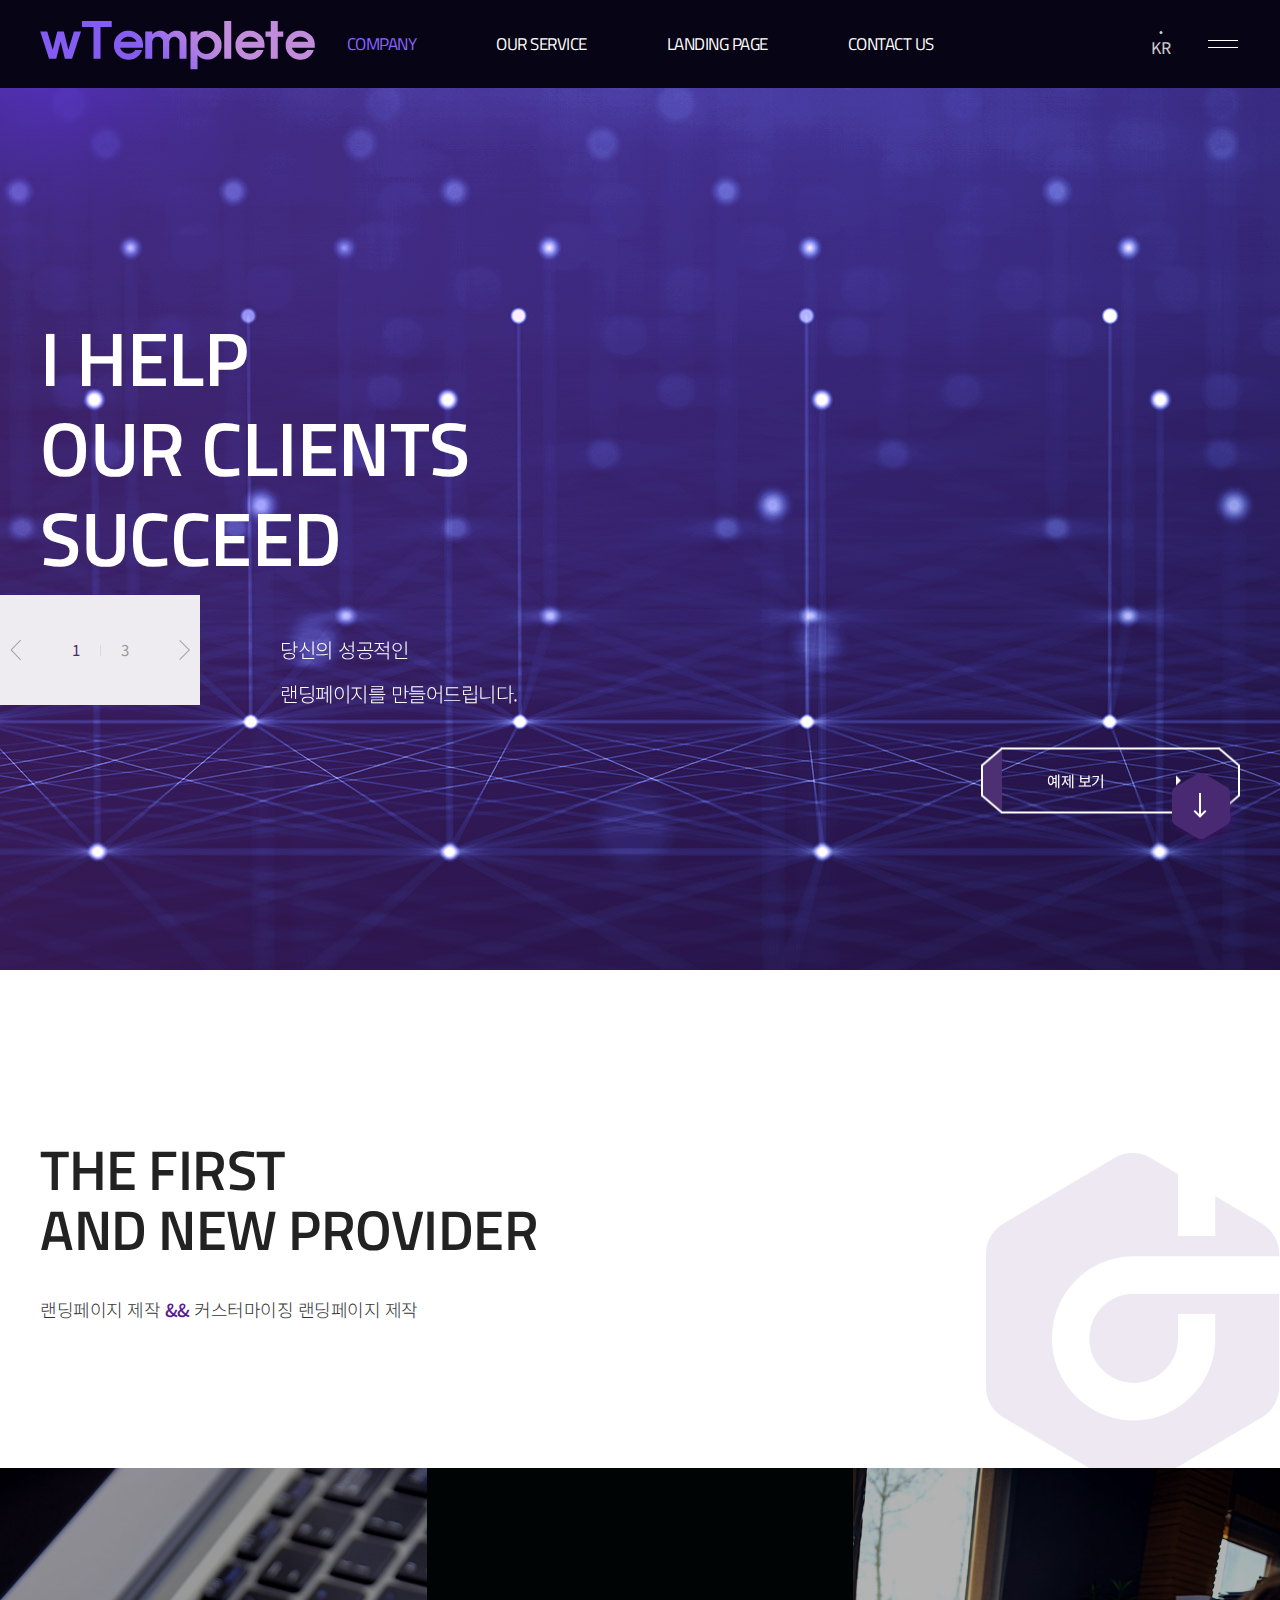
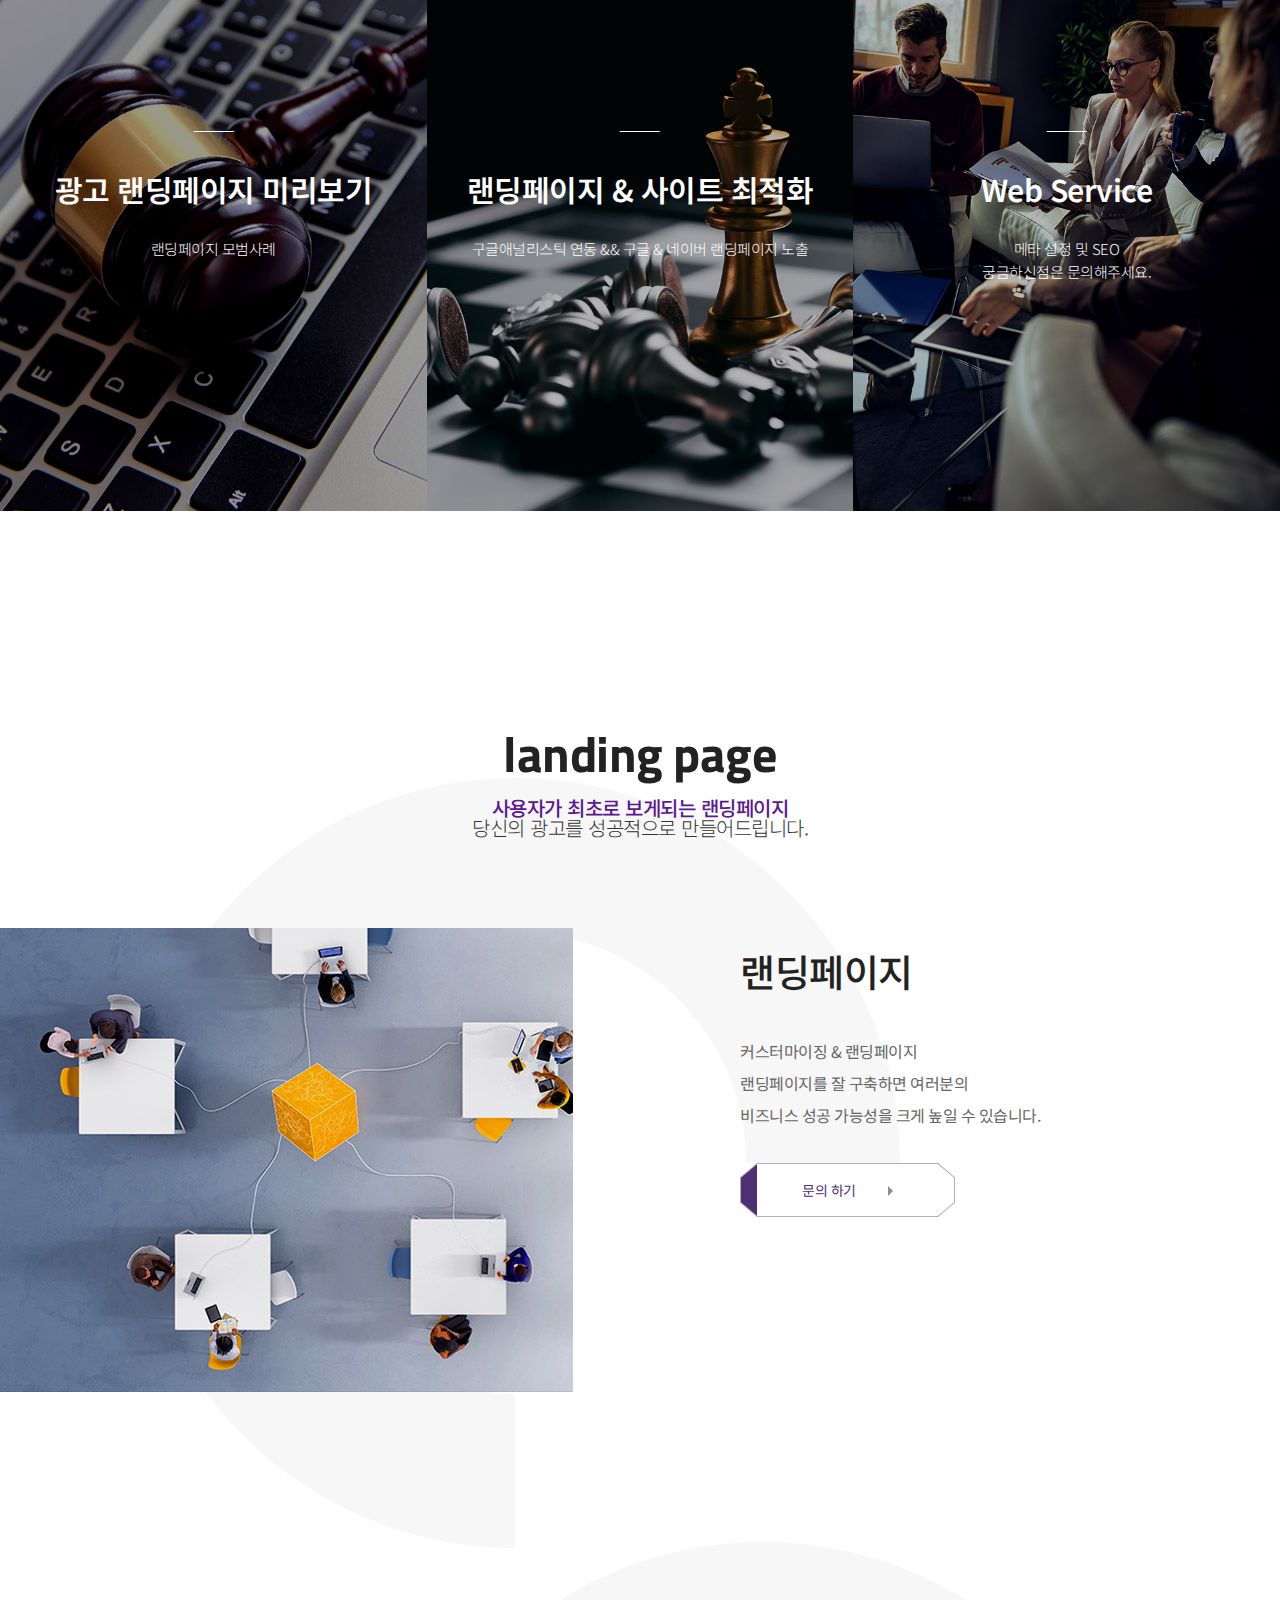
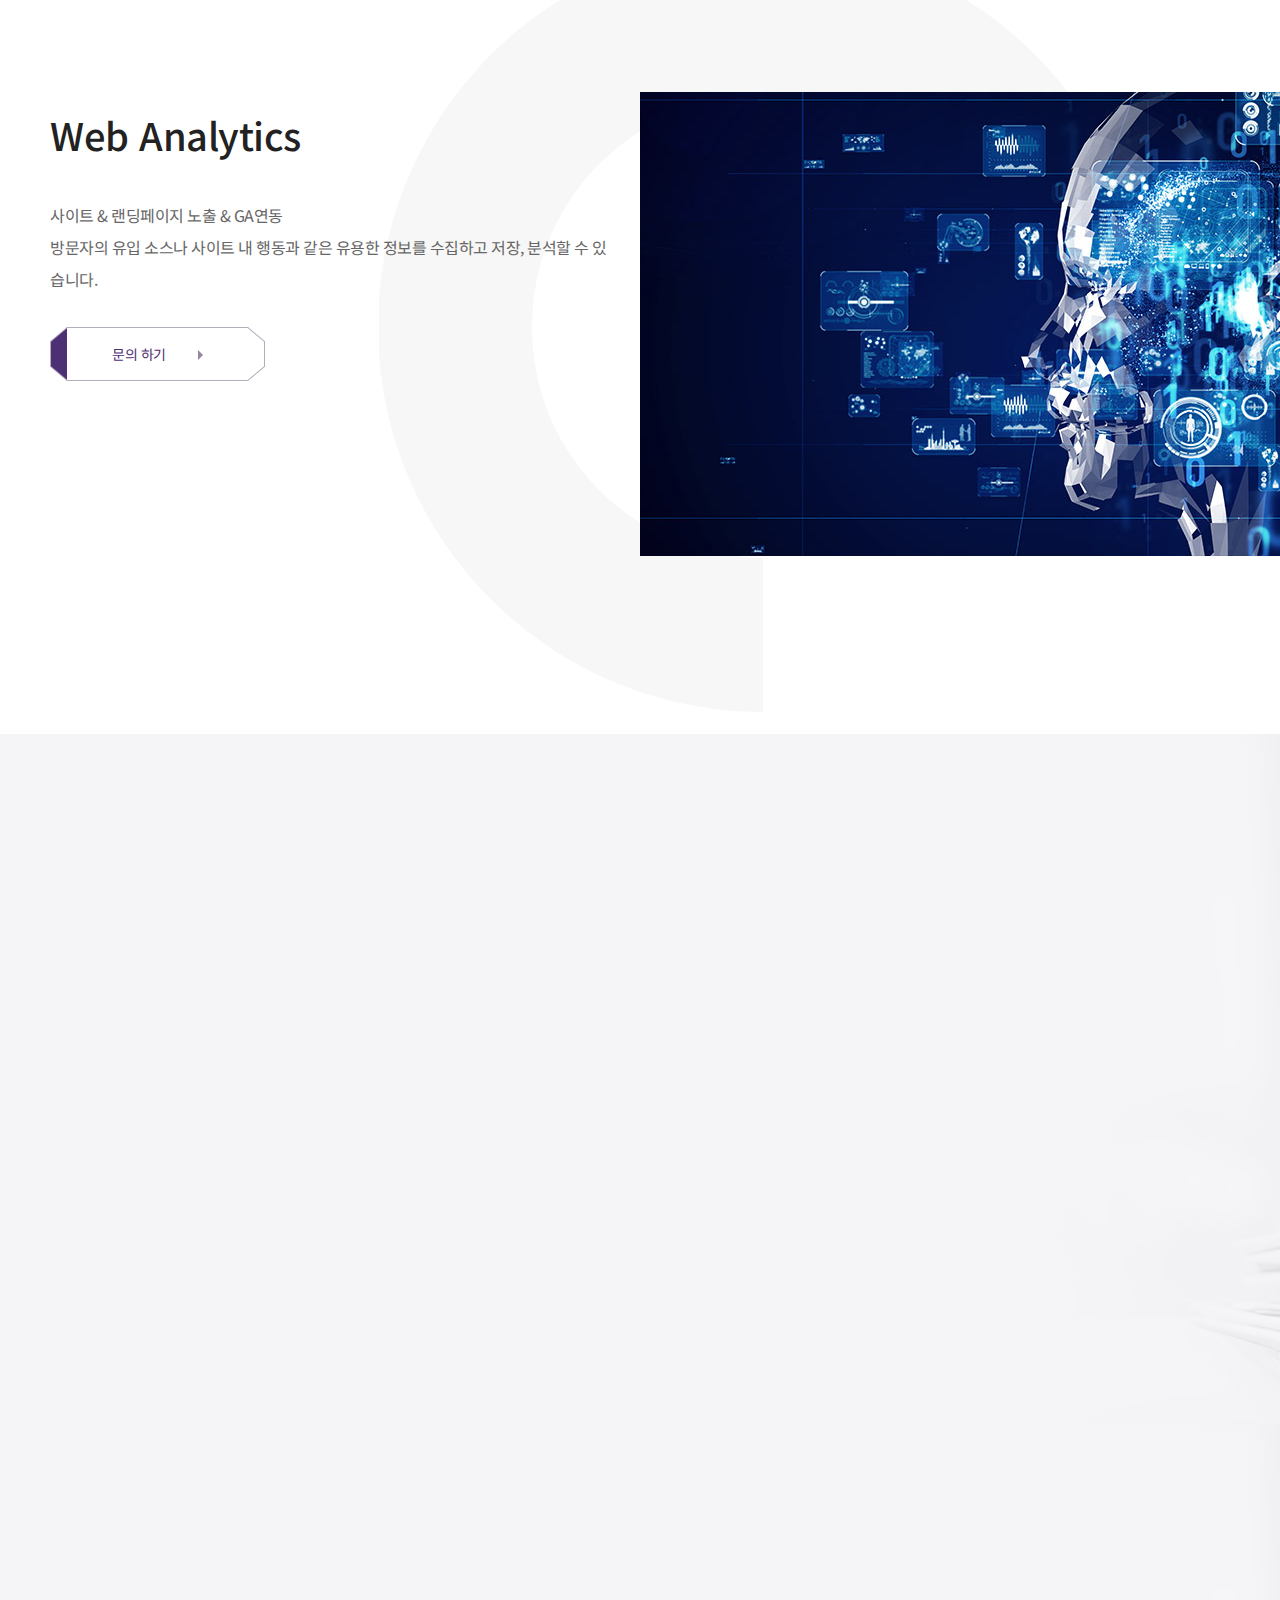
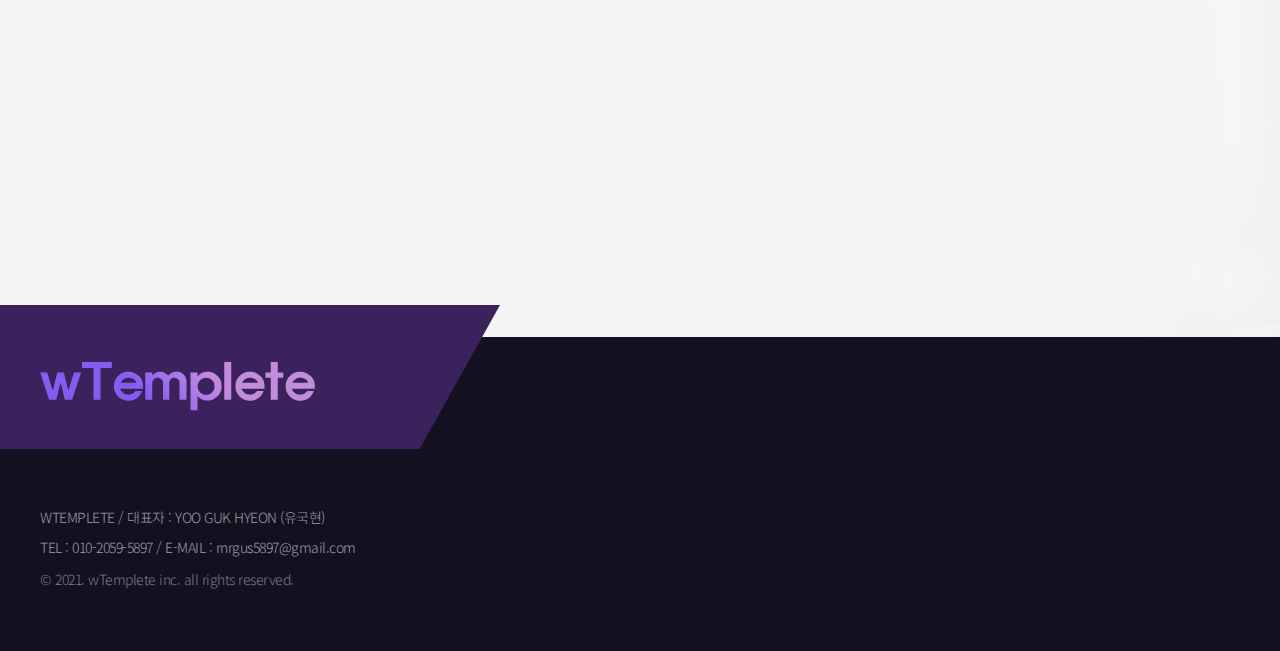
==== commit 213163d0: "수정" ====
--- a/index.html
+++ b/index.html
@@ -1,27 +1,33 @@
 <!DOCTYPE html>
 <html lang="KO">
 <head>
+    <!-- Google Tag Manager -->
+    <script>(function(w,d,s,l,i){w[l]=w[l]||[];w[l].push({'gtm.start':
+        new Date().getTime(),event:'gtm.js'});var f=d.getElementsByTagName(s)[0],
+        j=d.createElement(s),dl=l!='dataLayer'?'&l='+l:'';j.async=true;j.src=
+        'https://www.googletagmanager.com/gtm.js?id='+i+dl;f.parentNode.insertBefore(j,f);
+        })(window,document,'script','dataLayer','GTM-WGFD8PC');</script>
+    <!-- End Google Tag Manager -->
+
     <meta charset="UTF-8">
+    <meta name="google-site-verification" content="20-uU6xUZHyrqqeCsbdBY9aDTs1xSEKRDmxdXvIE5VE" />
+    <meta name="naver-site-verification" content="6176ea57b2926a6f4205ebbdbfae0b09aebdb390" />
     <meta name="viewport" content="width=device-width, user-scalable=no">
     <meta name="author" content="wTemplete ">
     <link rel="canonical" href="https://wtemplete.shop/" />
     <meta name="robots" content="index, follow">
     <meta name="title" content="wTemplete - 랜딩페이지&온라인마케팅&검색엔진최적화">
-    <meta name="description" content="랜딩페이지 제작, 온라인마케팅 검색엔진 최적화, 사이트등록, 메타태그 등록,
-    랜딩페이지를 잘구축하면 여러분의 비즈니스 성공  가능성을 높일수 있습니다,
+    <meta name="description" content="랜딩페이지 제작, 온라인마케팅 검색엔진 최적화, 사이트노출, 메타태그 등록, GA연동
     wTemplete과 상의하세요.">
     <meta name="keywords" content="랜딩페이지,온라인광고,SEO,검색엔진최적화,검색노출">
     <meta property="og:type" content="website" />
     <meta property="og:title" content="wTemplete - 랜딩페이지&온라인마케팅&검색엔진최적화" />
     <meta property="og:description" content="랜딩페이지 제작, 온라인마케팅 검색엔진 최적화, 사이트등록, 메타태그 등록,
-    랜딩페이지를 잘구축하면 여러분의 비즈니스 성공  가능성을 높일수 있습니다,
-    wTemplete과 상의하세요." />
+    GA연동 wTemplete과 상의하세요." />
     <meta property="og:site_name" content="wTemplete ">
     <meta name="twitter:card" content="summary" />
     <meta name="twitter:title" content="wTemplete - 랜딩페이지&온라인마케팅&검색엔진최적화" />
-    <meta name="twitter:description" content="랜딩페이지 제작, 온라인마케팅 검색엔진 최적화, 사이트등록, 메타태그 등록,
-    랜딩페이지를 잘구축하면 여러분의 비즈니스 성공  가능성을 높일수 있습니다,
-    wTemplete과 상의하세요." />
+    <meta name="twitter:description" content="랜딩페이지 제작, 온라인마케팅 검색엔진 최적화, 사이트등록, 메타태그 등록, GA연동 wTemplete과 상의하세요." />
     <link rel="shortcut icon" href="./images/fevicon.png">
     <link rel="apple-touch-icon-precomposed" href="./images/fevicon.png">
     <title>wTemplete</title>
@@ -56,12 +62,17 @@
 </head>
 </head>
 <body>
+    <!-- Google Tag Manager (noscript) -->
+    <noscript><iframe src="https://www.googletagmanager.com/ns.html?id=GTM-WGFD8PC"
+    height="0" width="0" style="display:none;visibility:hidden"></iframe></noscript>
+    <!-- End Google Tag Manager (noscript) -->
+
     <!--skip navigation-->
     <a href="#" class="skip">본문 바로가기</a>
     <!--//skip navigation-->
     <!--header-->
     <header id="header">
-        <h1 style="color: #fff;"><a href="#"><img src="./images/wtemplete.png" alt="인텔렉추얼데이터"></a></h1>
+        <h1 style="color: #fff;"><a href="/"><img src="./images/wtemplete.png" alt="wtemplete"></a></h1>
         <nav class="gnb">
             <h2 class="hide">메인메뉴</h2>
             <ul>
@@ -172,7 +183,7 @@
                                 <li><a href="#"><span>e</span>Discovery</a></li>
                                 <li><a href="#"><img src="./images/docu.png" alt="DocuSign"></a></li>
                             </ul> -->
-                            <a href="#" class="goAsk">문의 하기<div class="read-bg"></div><span></span></a>
+                            <a href="/templete.html">예제 보기<div class="read-bg"></div><span></span></a>
                         </div>
                     </div>
                     <div class="swiper-slide">
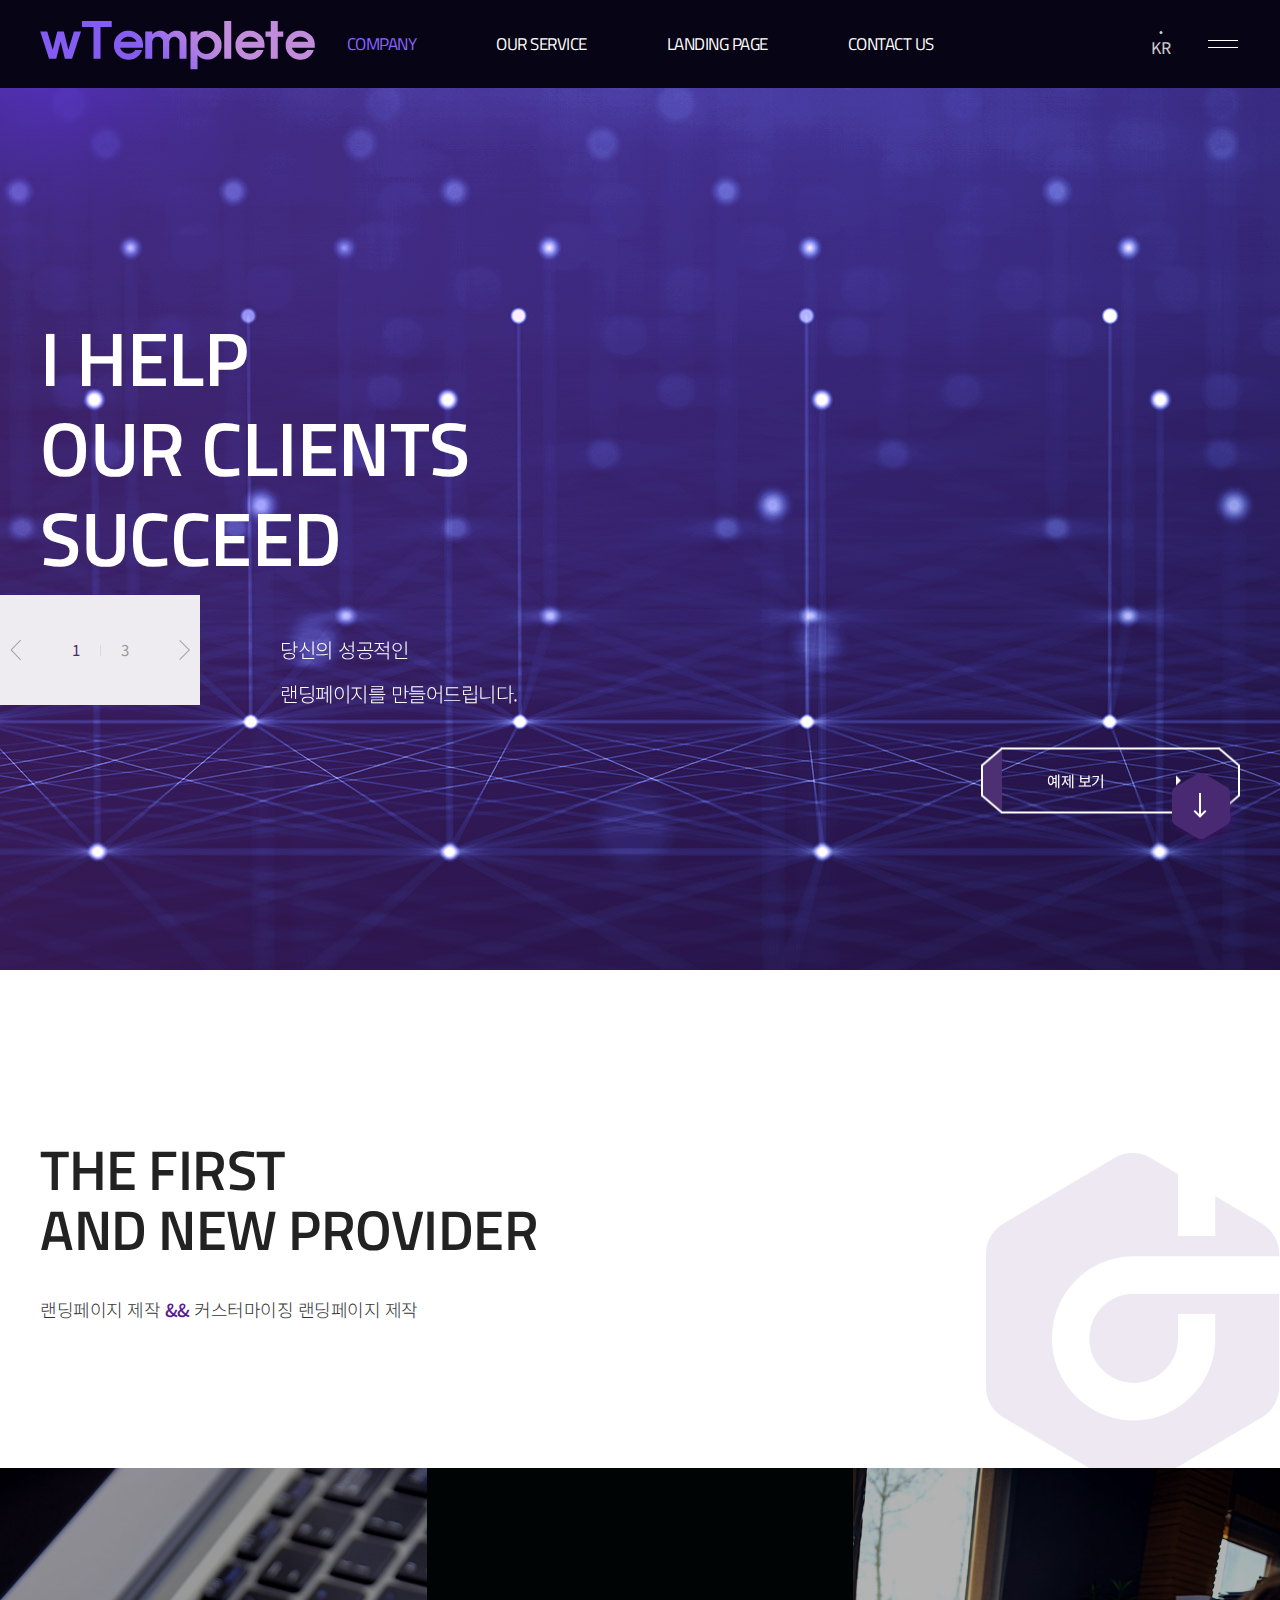
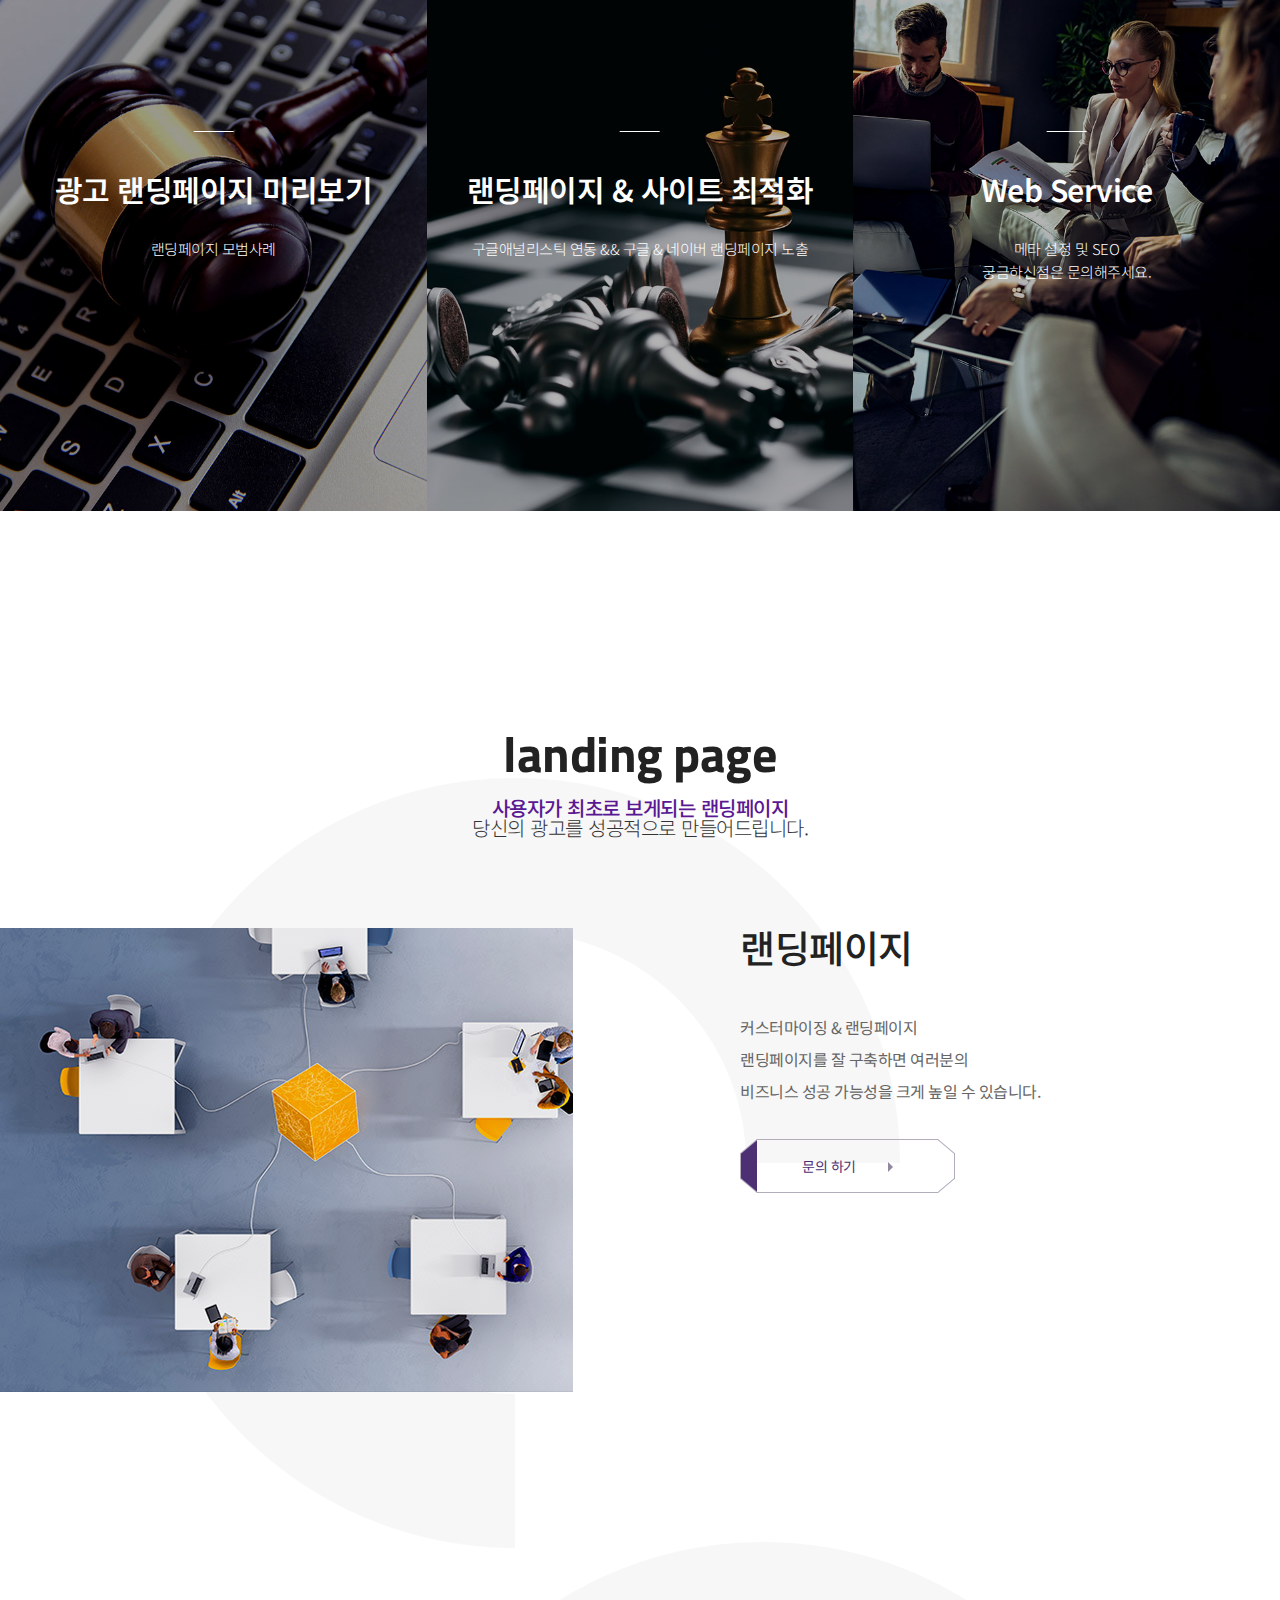
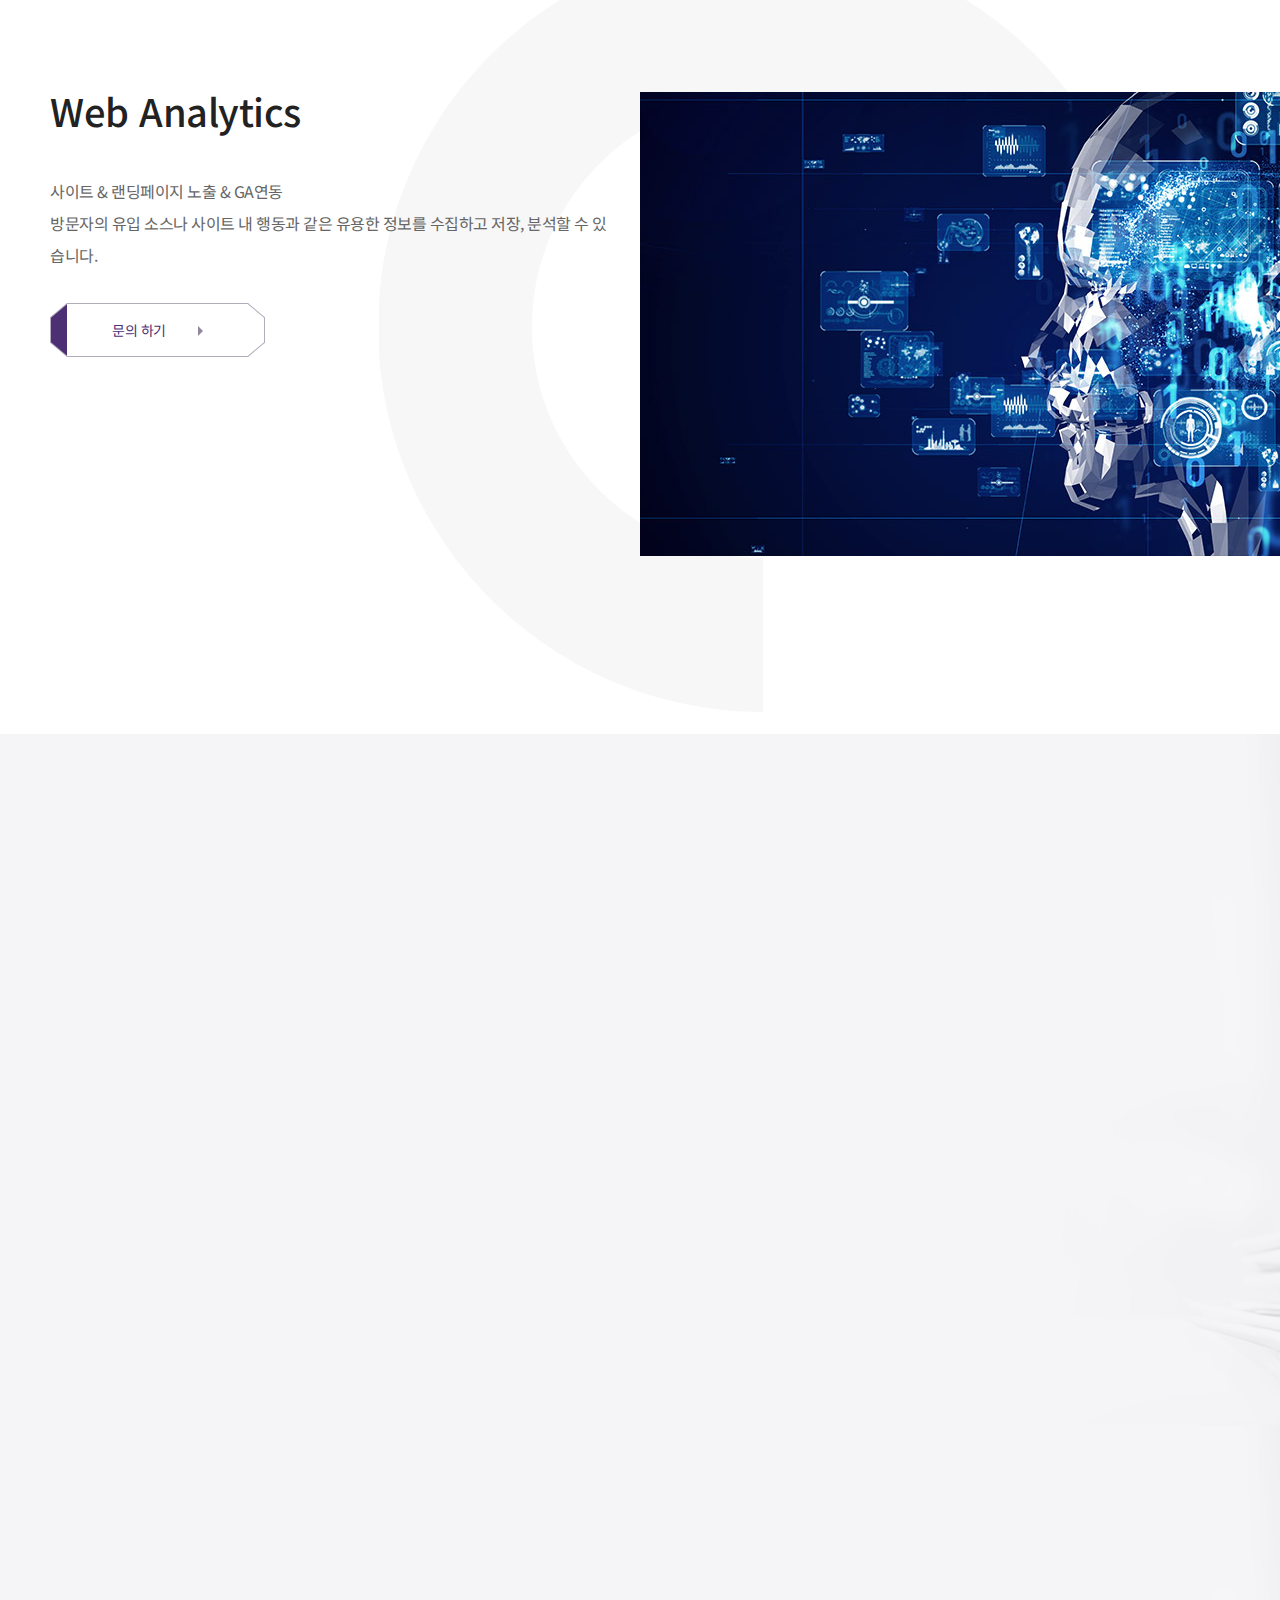
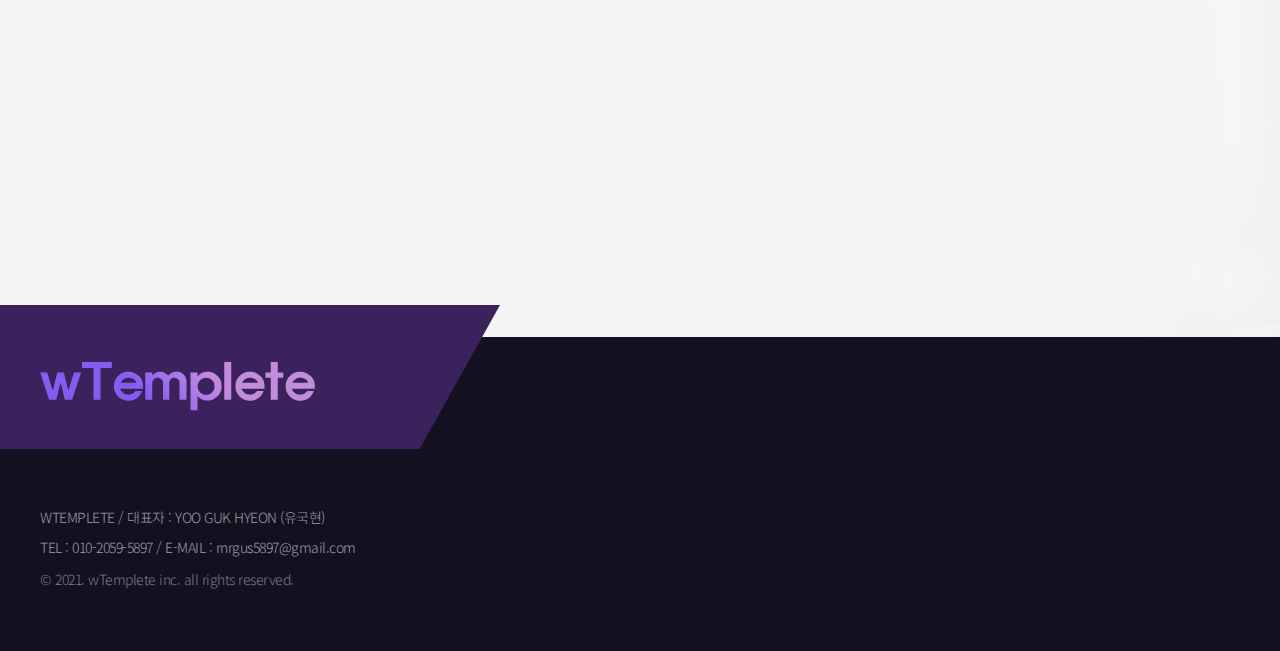
==== commit c5f5d80b: "수정" ====
--- a/index.html
+++ b/index.html
@@ -175,7 +175,7 @@
             <div class="swiper-container visual-swiper">
                 <div class="swiper-wrapper">
                     <div class="swiper-slide">
-                        <figure><img src="./images/main_visual01.jpg" alt=""></figure>
+                        <figure><img src="./images/main_visual01.jpg" alt="메인이미지"></figure>
                         <div class="visual-txt inner">
                             <h3>I HELP<br>OUR CLIENTS<br>SUCCEED</h3>
                             <p>당신의 성공적인<br> 랜딩페이지를 만들어드립니다.</p>
@@ -187,7 +187,7 @@
                         </div>
                     </div>
                     <div class="swiper-slide">
-                        <figure><img src="./images/main_visual02.jpg" alt=""></figure>
+                        <figure><img src="./images/main_visual02.jpg" alt="메인이미지"></figure>
                         <div class="visual-txt inner">
                             <h3>BUILD<br>TRUST</h3>
                             <p>당신의 성공적인<br> 커스터마이징 광고 페이지 만들어 드립니다.</p>
@@ -199,7 +199,7 @@
                         </div>
                     </div>
                     <div class="swiper-slide">
-                        <figure><img src="./images/main_visual03.jpg" alt=""></figure>
+                        <figure><img src="./images/main_visual03.jpg" alt="메인이미지"></figure>
                         <div class="visual-txt inner">
                             <h3>BUILD<br>TRUST</h3>
                             <p>구글 & 네이버<br> 검색노출 및 GA 페이지 분석을 가능하게 만들어 드립니다.</p>
@@ -225,7 +225,7 @@
         <section class="provider inner" >
             <h3 class="tit">THE FIRST<br>AND NEW PROVIDER</h3>
             <p class="desc">랜딩페이지 제작 <span> && </span> 커스터마이징 랜딩페이지 제작</p>
-            <figure><img src="./images/main_con_bg.png" alt=""></figure>
+            <figure><img src="./images/main_con_bg.png" alt="img"></figure>
         </section>
         <section class="ediscovery content">
             <ul class="clear">
@@ -239,7 +239,7 @@
                             </div>
                         </div>
                     </div>
-                    <figure><img src="./images/main_btn_bg01.jpg" alt=""></figure>
+                    <figure><img src="./images/main_btn_bg01.jpg" alt="img"></figure>
                 </li>
                 <li>
                     <div class="ediscovery-txt-wrap">
@@ -251,7 +251,7 @@
                             </div>
                         </div>
                     </div>
-                    <figure><img src="./images/main_btn_bg02.jpg" alt=""></figure>
+                    <figure><img src="./images/main_btn_bg02.jpg" alt="img"></figure>
                 </li>
                 <li>
                     <div class="ediscovery-txt-wrap">
@@ -263,7 +263,7 @@
                             </div>
                         </div>
                     </div>
-                    <figure><img src="./images/main_btn_bg03.jpg" alt=""></figure>
+                    <figure><img src="./images/main_btn_bg03.jpg" alt="img"></figure>
                 </li>
             </ul>
         </section>
@@ -273,10 +273,10 @@
             <ul>
                 <li class="clear">
                     <div class="analytics-img">
-                        <figure><img src="./images/main_data01.jpg" alt=""></figure>
+                        <figure><img src="./images/main_data01.jpg" alt="img"></figure>
                     </div>
                         <div class="analytics-txt">
-                        <figure><img src="" alt=""></figure>
+                        <figure></figure>
                         <h4>랜딩페이지</h4>
                         <p>커스터마이징 & 랜딩페이지 <br> 랜딩페이지를 잘 구축하면 여러분의 <br />
                             비즈니스 성공 가능성을 크게 높일 수 있습니다.
@@ -286,10 +286,10 @@
                 </li>
                 <li class="clear">
                     <div class="analytics-img">
-                        <figure><img src="./images/main_data02.jpg" alt=""></figure>
+                        <figure><img src="./images/main_data02.jpg" alt="img"></figure>
                     </div>
                         <div class="analytics-txt">
-                        <figure><img src="" alt=""></figure>
+                        <figure></figure>
                         <h4>Web Analytics</h4>
                         <p>사이트 & 랜딩페이지 노출 & GA연동 <br /> 방문자의 유입 소스나 사이트 내 행동과 같은 유용한 정보를 수집하고 저장, 분석할 수 있습니다. </p>
                         <a href="#" class="goAsk">문의 하기<span></span><div class="analytics-bg"></div></a>
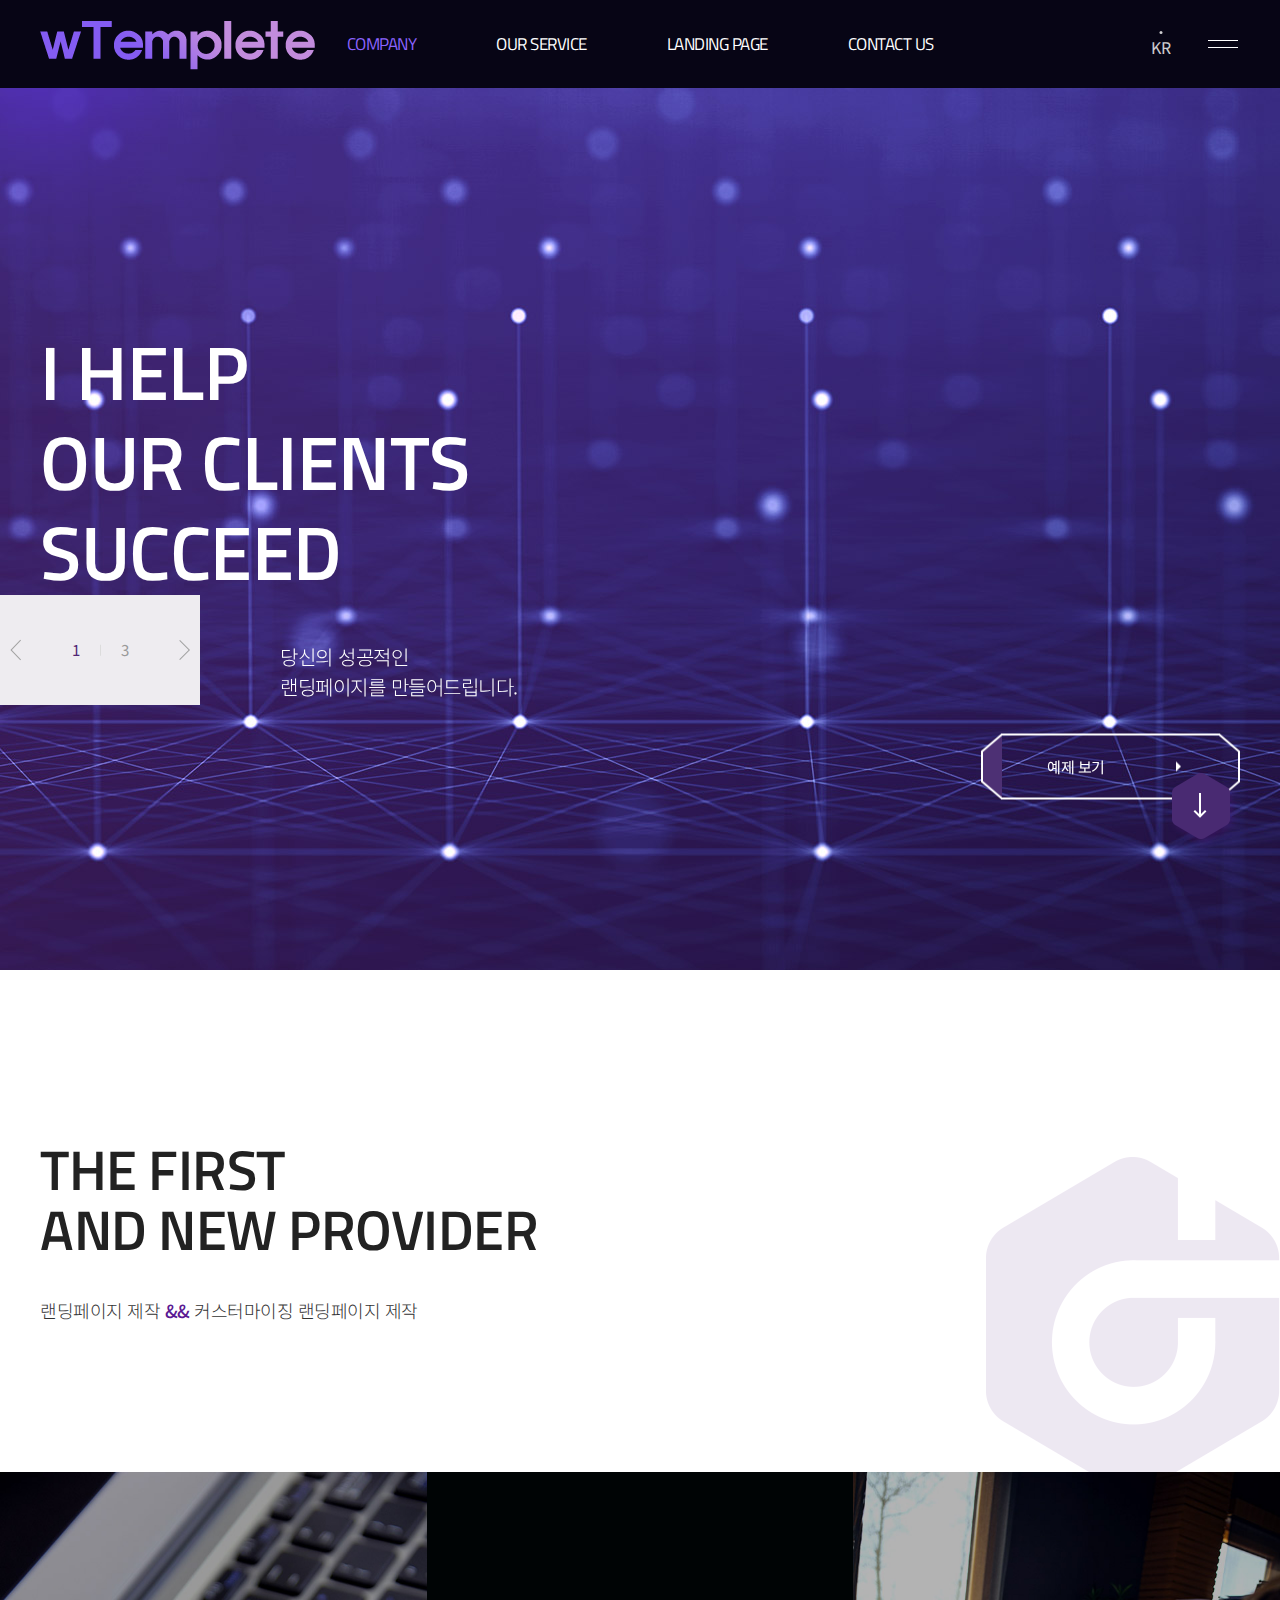
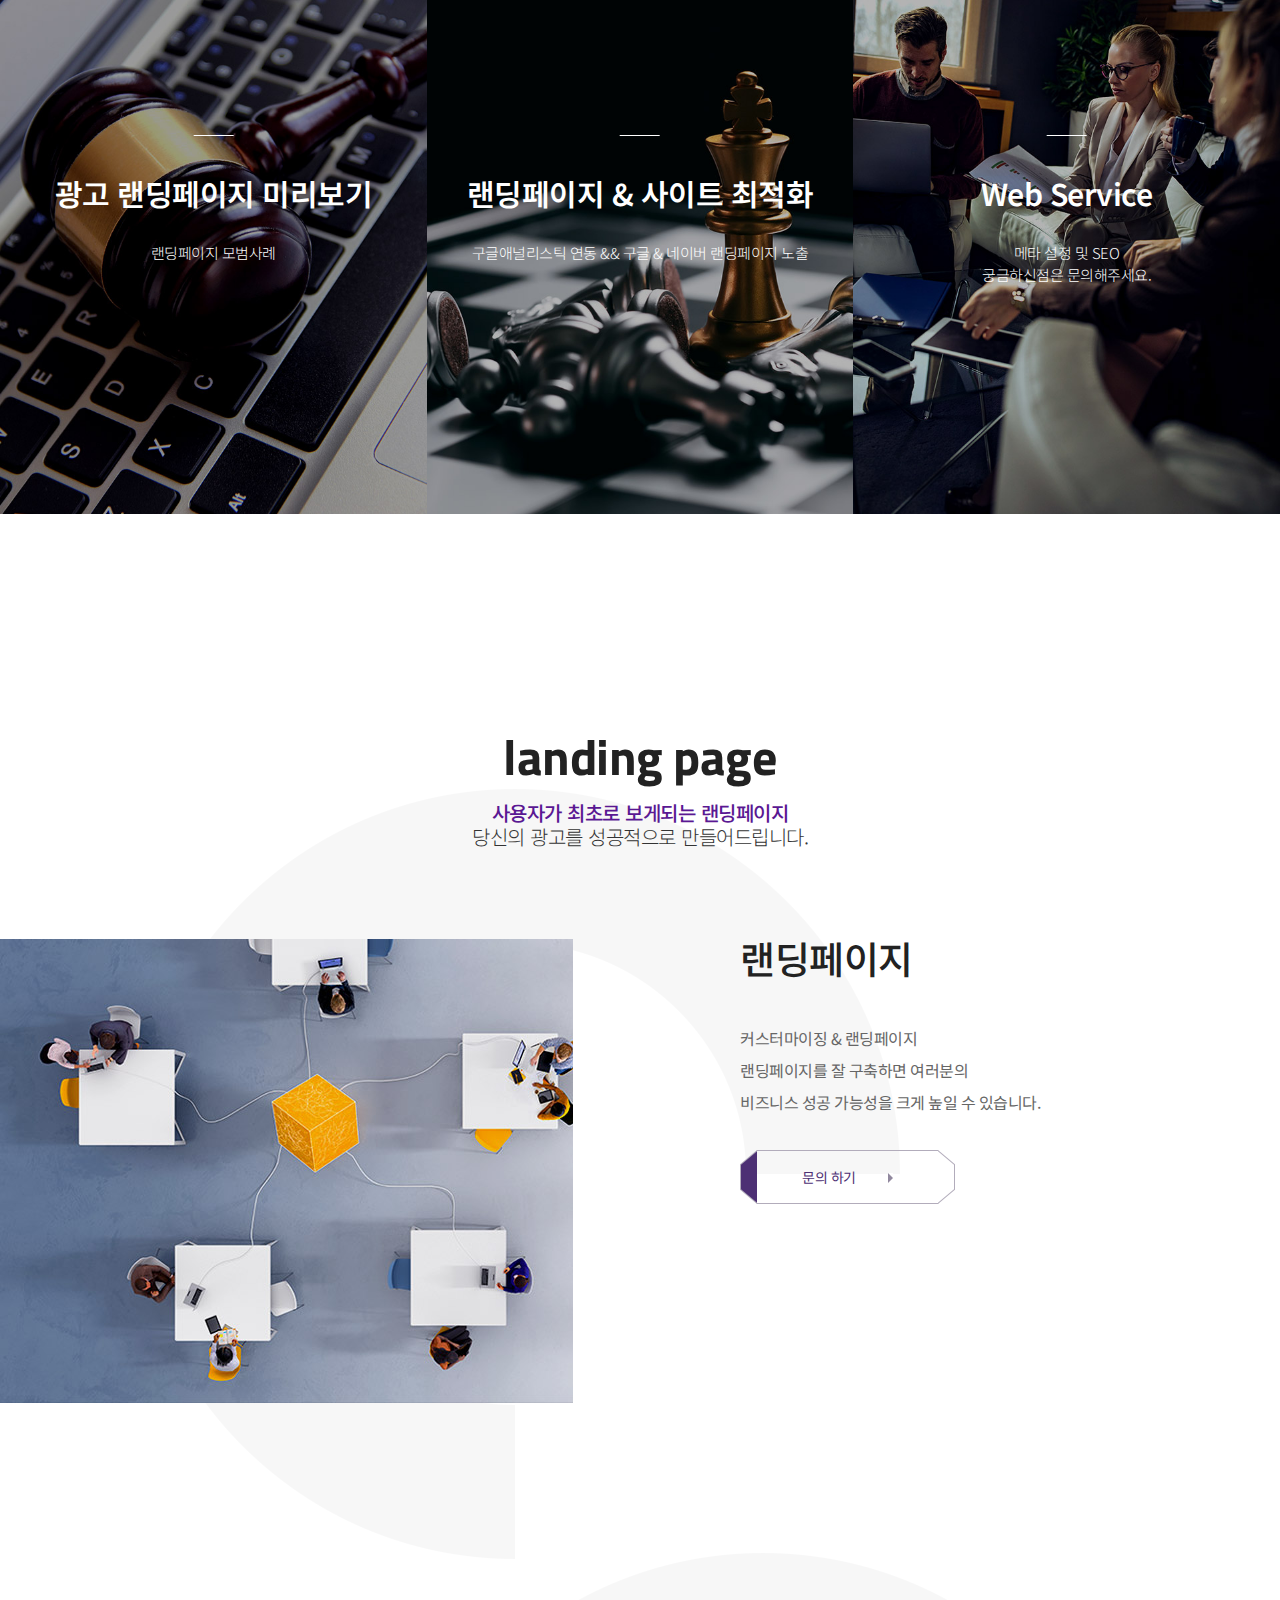
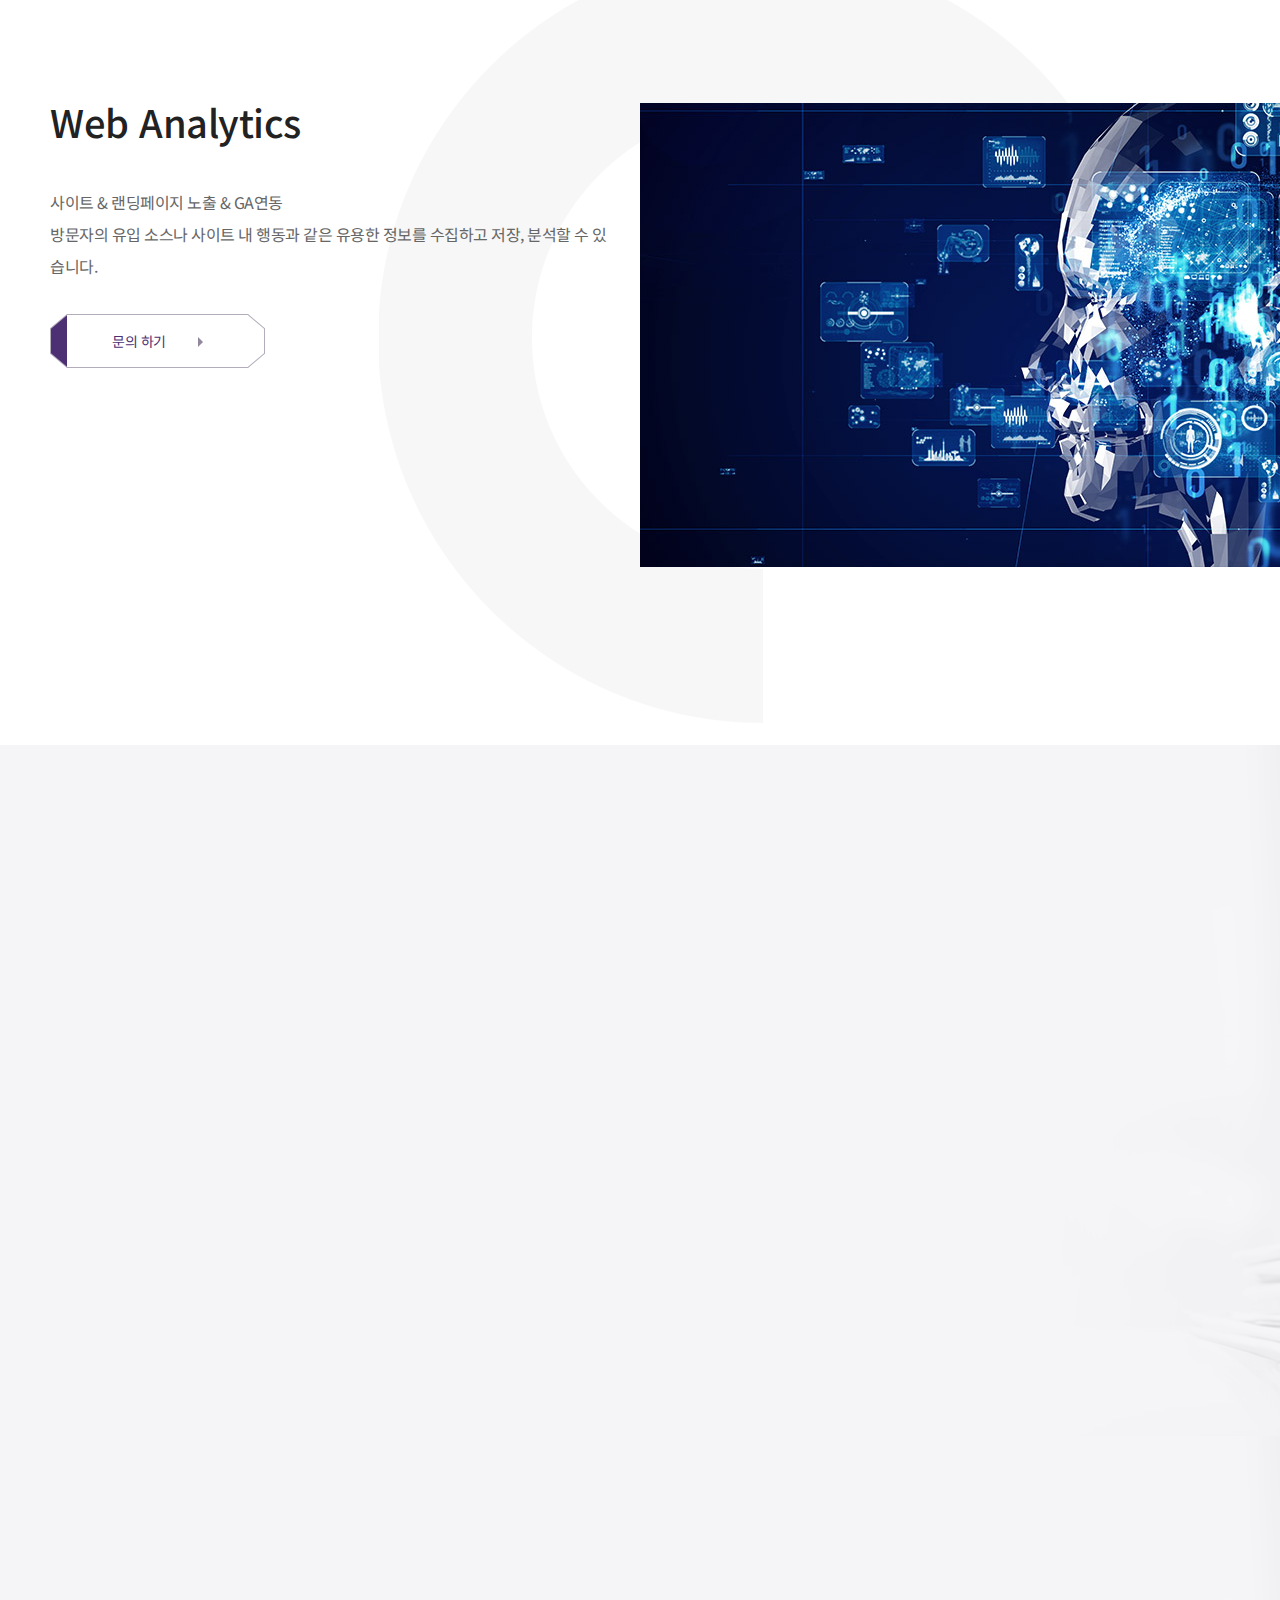
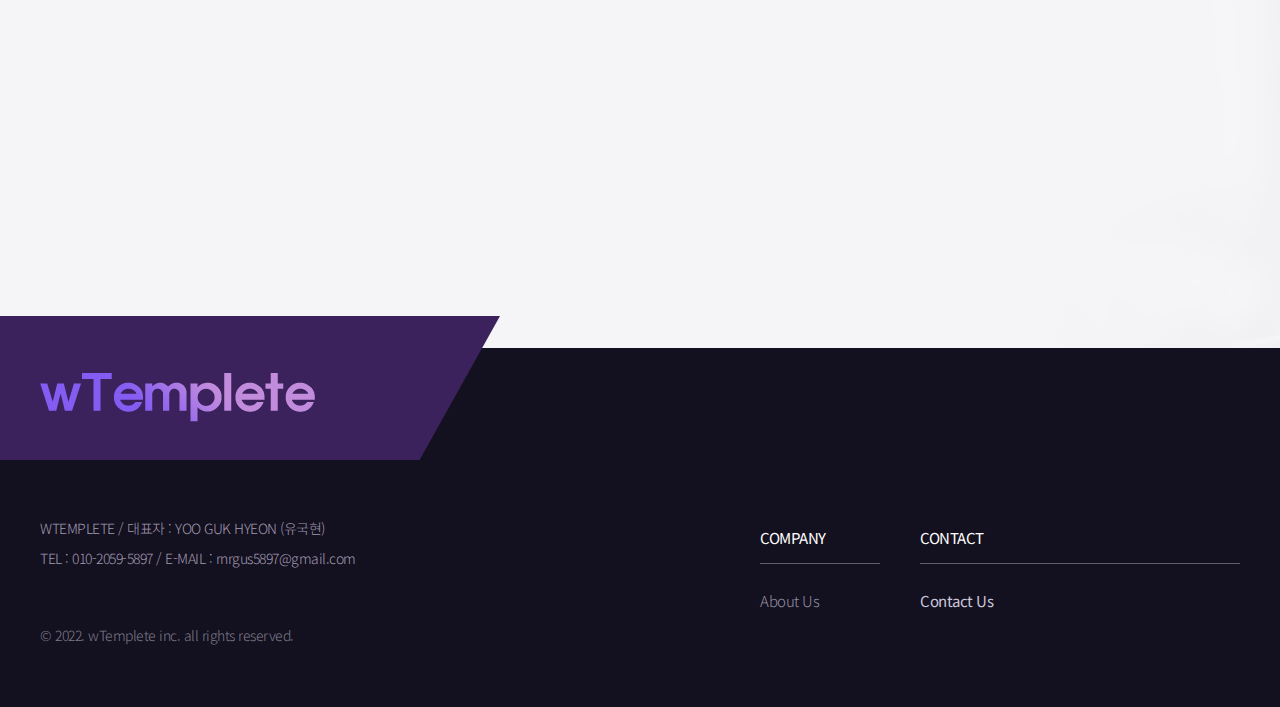
==== commit ef53d09c: "전체 수정" ====
--- a/index.html
+++ b/index.html
@@ -225,7 +225,7 @@
         <section class="provider inner" >
             <h3 class="tit">THE FIRST<br>AND NEW PROVIDER</h3>
             <p class="desc">랜딩페이지 제작 <span> && </span> 커스터마이징 랜딩페이지 제작</p>
-            <figure><img src="./images/main_con_bg.png" alt="img"></figure>
+            <figure><img src="./images/main_con_bg.png" alt="커스터마이징이미지"></figure>
         </section>
         <section class="ediscovery content">
             <ul class="clear">
@@ -251,7 +251,7 @@
                             </div>
                         </div>
                     </div>
-                    <figure><img src="./images/main_btn_bg02.jpg" alt="img"></figure>
+                    <figure><img src="./images/main_btn_bg02.jpg" alt="랜딩페이지이미지"></figure>
                 </li>
                 <li>
                     <div class="ediscovery-txt-wrap">
@@ -263,7 +263,7 @@
                             </div>
                         </div>
                     </div>
-                    <figure><img src="./images/main_btn_bg03.jpg" alt="img"></figure>
+                    <figure><img src="./images/main_btn_bg03.jpg" alt="SEO설정이미지"></figure>
                 </li>
             </ul>
         </section>
@@ -273,10 +273,10 @@
             <ul>
                 <li class="clear">
                     <div class="analytics-img">
-                        <figure><img src="./images/main_data01.jpg" alt="img"></figure>
+                        <figure><img src="./images/main_data01.jpg" alt="랜딩이미지"></figure>
                     </div>
                         <div class="analytics-txt">
-                        <figure></figure>
+                        <!-- <figure><img src="" alt="랜딩이미지"></figure> -->
                         <h4>랜딩페이지</h4>
                         <p>커스터마이징 & 랜딩페이지 <br> 랜딩페이지를 잘 구축하면 여러분의 <br />
                             비즈니스 성공 가능성을 크게 높일 수 있습니다.
@@ -286,10 +286,10 @@
                 </li>
                 <li class="clear">
                     <div class="analytics-img">
-                        <figure><img src="./images/main_data02.jpg" alt="img"></figure>
+                        <figure><img src="./images/main_data02.jpg" alt="랜딩이미지"></figure>
                     </div>
                         <div class="analytics-txt">
-                        <figure></figure>
+                        <!-- <figure><img src="" alt="랜딩이미지"></figure> -->
                         <h4>Web Analytics</h4>
                         <p>사이트 & 랜딩페이지 노출 & GA연동 <br /> 방문자의 유입 소스나 사이트 내 행동과 같은 유용한 정보를 수집하고 저장, 분석할 수 있습니다. </p>
                         <a href="#" class="goAsk">문의 하기<span></span><div class="analytics-bg"></div></a>
@@ -346,20 +346,20 @@
     <!--footer-->
     <footer id="footer">
         <div class="inner">
-            <h2 class="f-logo" style="color: #fff;"><img src="./images/wtemplete.png" alt="인텔렉추얼데이터">  </h2>
+            <h2 class="f-logo" style="color: #fff;"><img src="./images/wtemplete.png" alt="wtemplete">  </h2>
             <div class="f-wrap clear">
                 <ul class="f-addr">
                     <li>WTEMPLETE &#47; 대표자 : YOO GUK HYEON (유국현)</li>
                     <li>TEL : 010-2059-5897 &#47; E-MAIL : rnrgus5897@gmail.com</li>
                 </ul>
-                <!-- <ul class="f-menu">
+                 <ul class="f-menu">
                     <li class="f-depth1">
                         <h4>COMPANY</h4>
                         <ul class="f-depth2">
                             <li><a href="#">About Us</a></li>
                         </ul>
                     </li>
-                    <li class="f-depth1">
+                 <!--    <li class="f-depth1">
                         <h4>EDISCOVERY</h4>
                         <ul class="f-depth2">
                             <li><a href="#">eDiscovery</a>
@@ -384,19 +384,19 @@
                             <li><a href="#">Relativity</a></li>
                             <li><a href="#">DocuSign</a></li>
                         </ul>
-                    </li>
+                    </li> -->
                     <li class="f-depth1">
                         <h4>CONTACT</h4>
                         <ul class="f-depth2">
-                            <li><a href="#">Contact Us</a></li>
-                            <li><a href="#">Newsletter</a></li>
+                            <li class="goAsk"><a href="#">Contact Us</a></li>
+                        <!--     <li><a href="#">Newsletter</a></li>
                             <li><a href="#">LinkedIn</a></li>
-                            <li><a href="#">Blog</a></li>
+                            <li><a href="#">Blog</a></li> -->
                         </ul>
                     </li>
-                </ul> -->
+                </ul> 
             </div>
-            <p class="f-copy">&copy; 2021. wTemplete inc. all rights reserved.</p>
+            <p class="f-copy">&copy; 2022. wTemplete inc. all rights reserved.</p>
     </div>
     </footer>
     <!--//footer-->
@@ -422,7 +422,9 @@
         $(document).ready(function(){
             let menu = $('.gnb > ul > li')
             let content = $('#container > .content');
-
+            let contact = $('.goAsk');
+
+            console.log("contact" , contact)
             $(menu).click(function(e){
                 e.preventDefault();
 
--- a/css/main.css
+++ b/css/main.css
@@ -56,7 +56,7 @@
 }
 .visual .swiper-slide-active .visual-txt h3{opacity:1}
 .visual .visual-txt p{padding-left:240px; margin-bottom:98px; opacity:0;
-    font-size:20px; font-weight:300; line-height:44px;
+    font-size:20px; font-weight:300; line-height:30px;
     transition:all 3s
 }
 .visual .swiper-slide-active .visual-txt p{opacity:1}
@@ -148,7 +148,7 @@
     font-size:56px; font-family:'Titillium Web'; font-weight:600; line-height:60px; color:#222;
     transition:all 0.3s
 }
-p.desc{font-size:18px; color:#333; font-weight:300; line-height:1;
+p.desc{font-size:18px; color:#333; font-weight:300; line-height:1.2;
     transition:all 0.3s
 }
 /* MAIN-COMMON-E */
@@ -221,7 +221,8 @@
 .analytics li::before{content:""; width:770px; height:770px;
     position:absolute; top:-150px; z-index:-1;
     background-image:url(./../images/main_data_bg01.png);
-    animation:circle 20s linear infinite
+    animation:circle 20s linear infinite;
+    background-repeat: no-repeat;
 }
 .analytics li:nth-child(1)::before{left:131px}
 .analytics li:nth-child(2)::before{right:131px}
@@ -436,7 +437,7 @@
     .analytics .analytics-txt h4{margin-bottom:20px;
         font-size:28px;
     }
-    .analytics .analytics-txt p{font-size:14px; line-height:30px;}
+    .analytics .analytics-txt p{font-size:14px; line-height:25px;}
     .stay{padding:100px 0}
     .stay .tit{font-size:30px}
     }
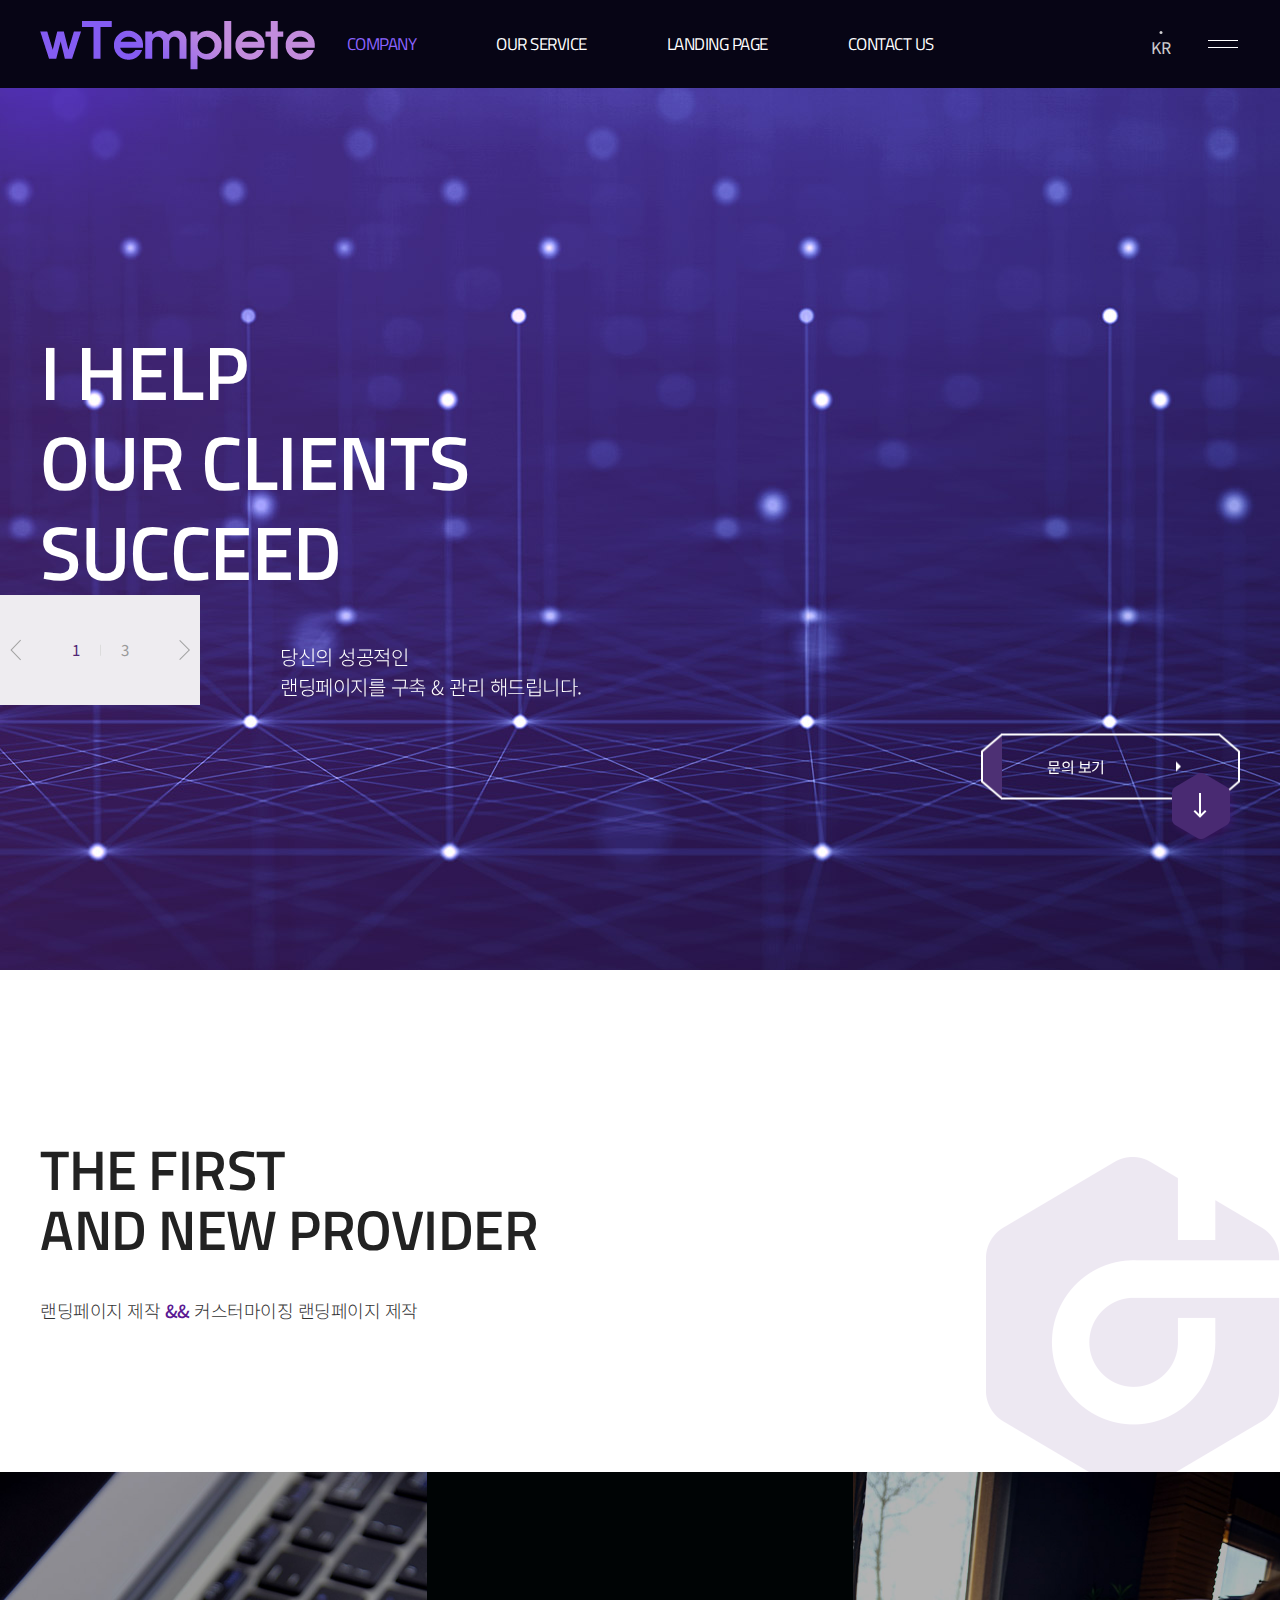
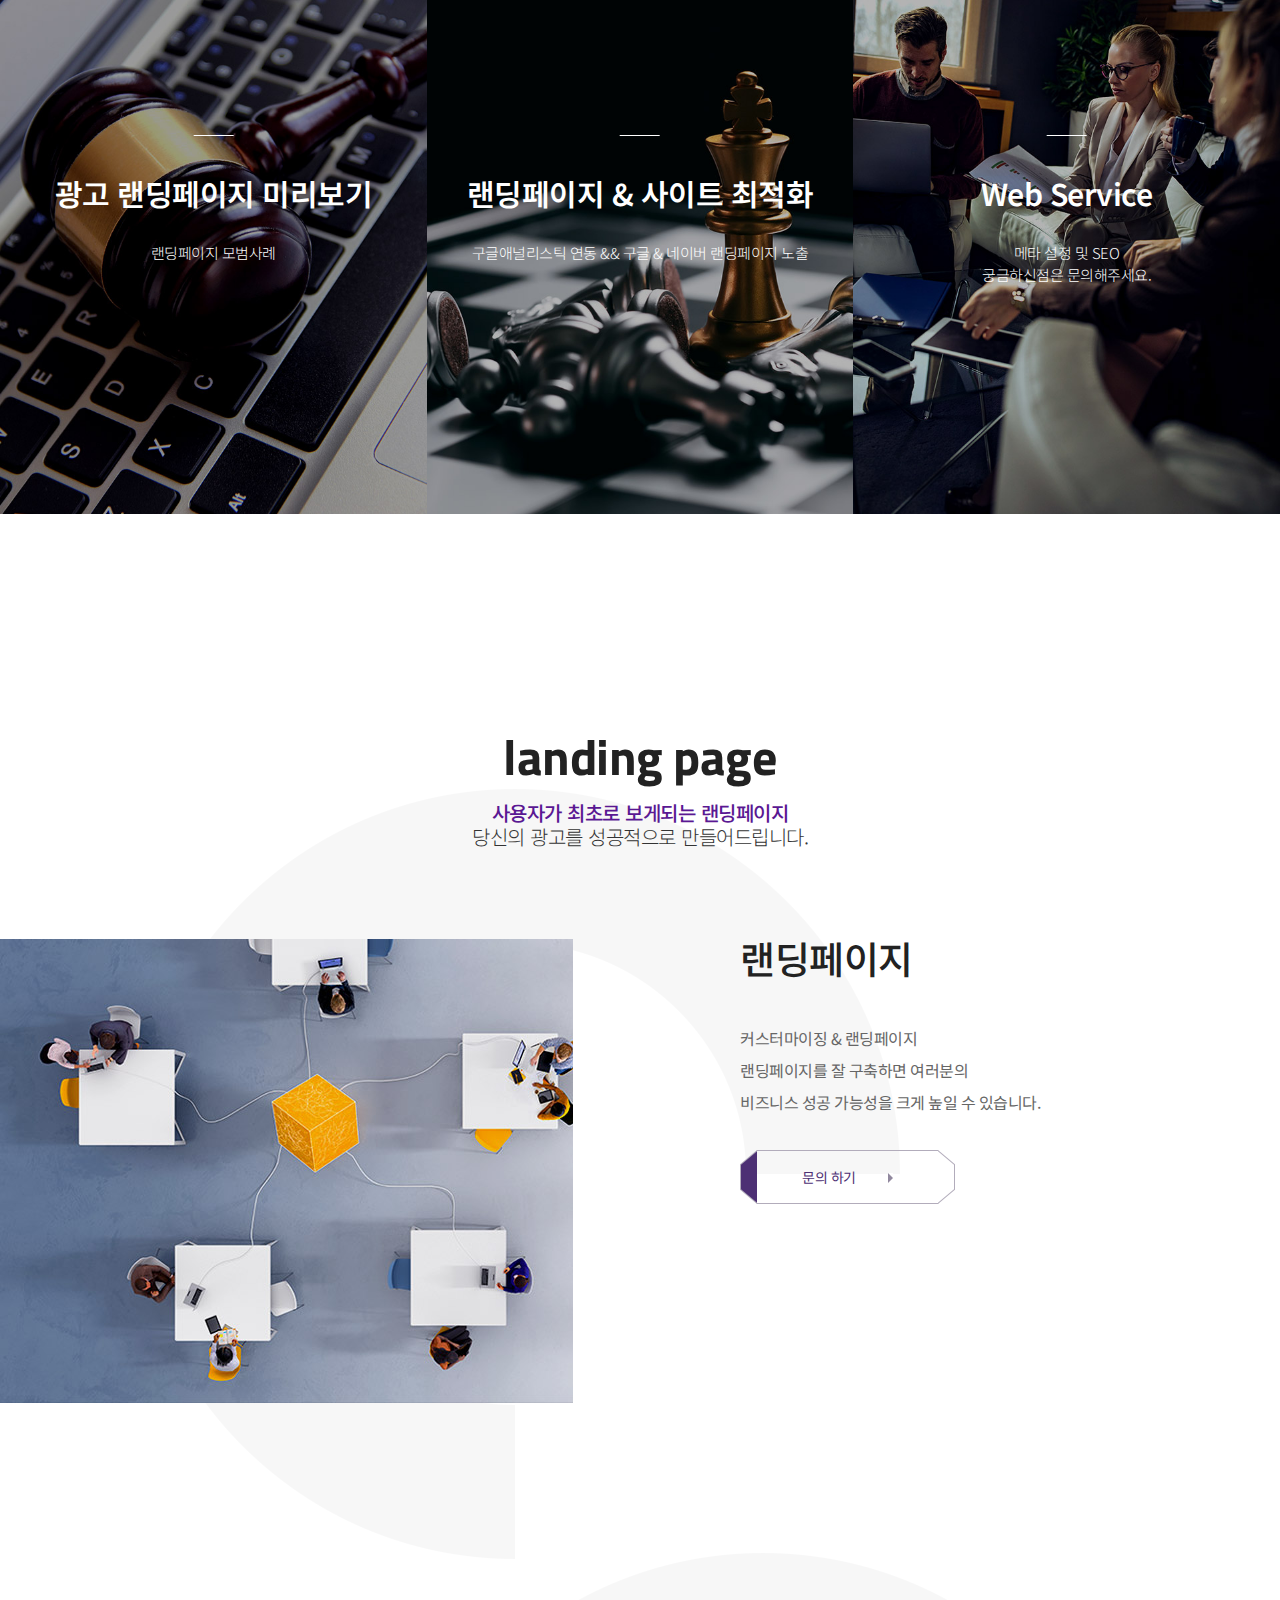
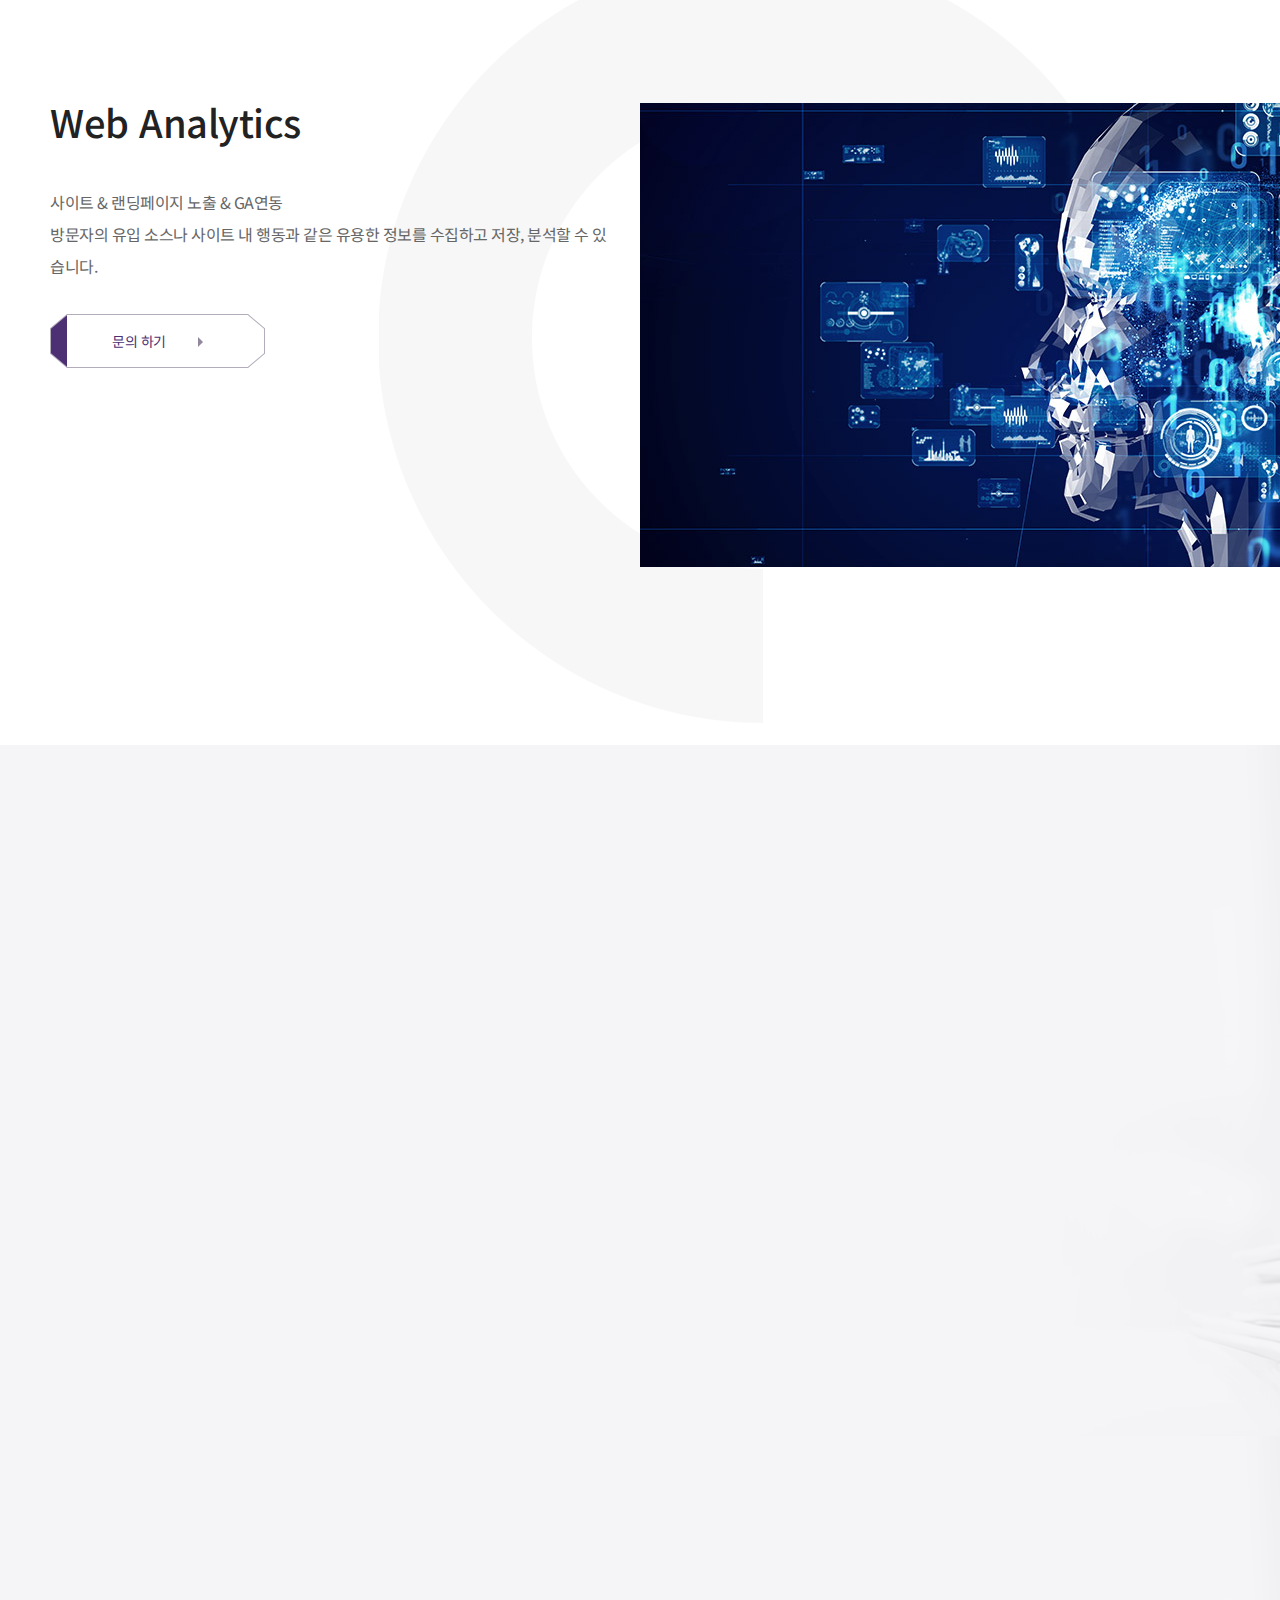
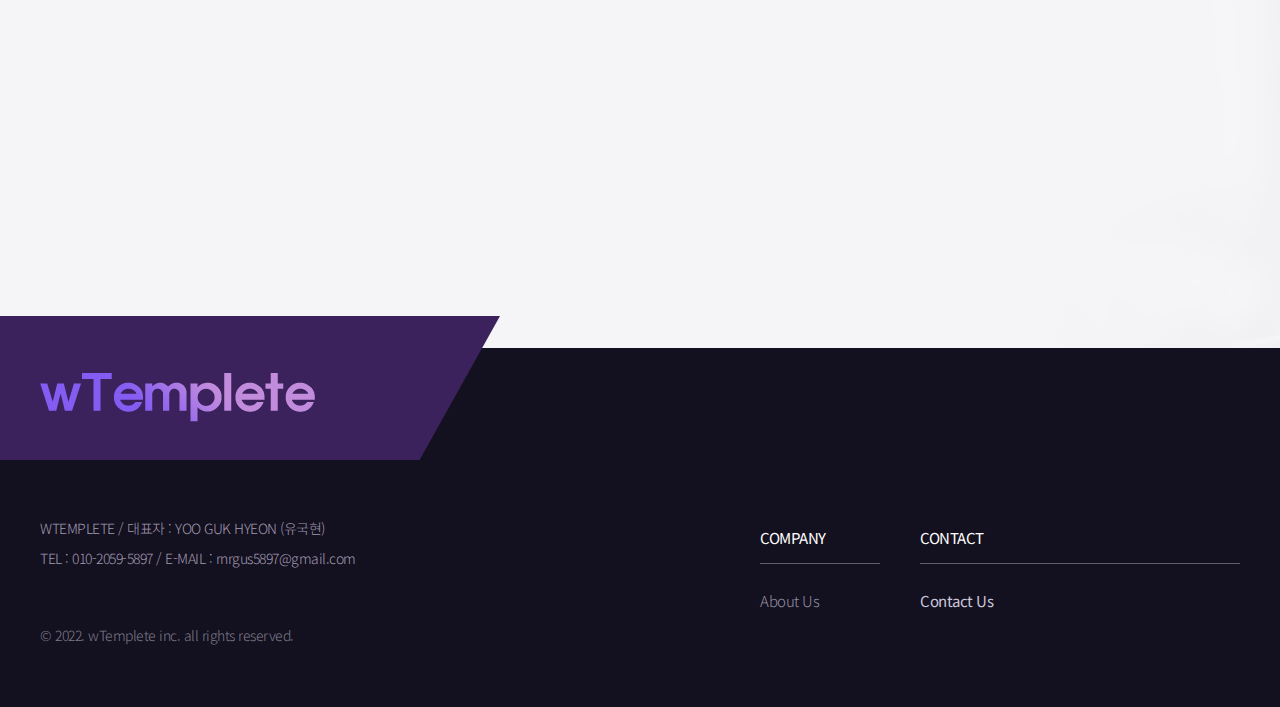
==== commit c9a3bef1: "server ajax" ====
--- a/index.html
+++ b/index.html
@@ -178,12 +178,12 @@
                         <figure><img src="./images/main_visual01.jpg" alt="메인이미지"></figure>
                         <div class="visual-txt inner">
                             <h3>I HELP<br>OUR CLIENTS<br>SUCCEED</h3>
-                            <p>당신의 성공적인<br> 랜딩페이지를 만들어드립니다.</p>
+                            <p>당신의 성공적인<br> 랜딩페이지를 구축 & 관리 해드립니다.</p>
                           <!--   <ul class="clear">
                                 <li><a href="#"><span>e</span>Discovery</a></li>
                                 <li><a href="#"><img src="./images/docu.png" alt="DocuSign"></a></li>
                             </ul> -->
-                            <a href="/templete.html">예제 보기<div class="read-bg"></div><span></span></a>
+                            <a href="#" class="goAsk">문의 보기<div class="read-bg"></div><span></span></a>
                         </div>
                     </div>
                     <div class="swiper-slide">
@@ -235,7 +235,7 @@
                             <div class="ediscovery-txt">
                                 <h4>광고 랜딩페이지 미리보기</h4>
                                 <p>랜딩페이지 모범사례</p>
-                                <a href="/templete.html">MORE VIEW</a>
+                                <a href="https://yoogukhyeon.github.io/woogin_onepage/" target="blank">MORE VIEW</a>
                             </div>
                         </div>
                     </div>
@@ -312,7 +312,7 @@
                             </span>
                         </div>
                         <div class="askContainer">
-                            <label for="input-phone">핸드폰 번호</label>
+                            <label for="phone">핸드폰 번호</label>
                             <span class="formIcon">
                             <input type="text" id="phone" placeholder="휴대폰 번호를 입력해주세요.">
                                 <i class="fa-solid fa-location-crosshairs"></i>
@@ -326,14 +326,14 @@
                             </span>
                         </div>
                          <div class="askContainer"> 
-                            <label for="input-email">문의 내용</label>
+                            <label for="content">문의 내용</label>
                             <span class="formIcon">
                             <textarea name="content" id="content" wrap="hard"  placeholder="문의 내용을 입력해주세요."></textarea>   
                                 <i class="fa-solid fa-location-crosshairs" style="top: -168px !important"></i>
                              </span>
                         </div> 
                         <p class="desc" data-aos="zoom-in-up" data-aos-duration="1300">문의를 남겨주시면<span> 빠르게 연락드리겠습니다.</span><br>감사합니다.</p>
-                        <button type="button" onclick="save();"><div></div><strong>전송하기</strong><span></span></button>
+                        <button type="button" onclick="save();" class="sendDb"><div></div><strong>전송하기</strong><span></span></button>
                     </fieldset>
                  
                 </form>
@@ -419,12 +419,15 @@
 
 
     <script>
+        
+
+
+
+
         $(document).ready(function(){
             let menu = $('.gnb > ul > li')
             let content = $('#container > .content');
-            let contact = $('.goAsk');
-
-            console.log("contact" , contact)
+    
             $(menu).click(function(e){
                 e.preventDefault();
 
@@ -549,6 +552,28 @@
                   return 
               }
 
+
+              $.ajax({
+                  url : "http://wtempleteapi.cafe24app.com/api/insert",
+                  type : "POST",
+                  dataType : "JSON",
+                  data : {
+                    name, email, phone, content
+                  },
+                  success : function(data){
+                      console.log(data)
+                      if(data.code === 200){
+                          alert("성공적으로 전송되었습니다. \n빠른시일내로 연락드립겠습니다.");
+                          window.location.reload();
+                      }
+                  },
+                  error : function(err){
+                      console.error("Error" , err)
+                  }
+
+
+              })
+
           }
 
           
--- a/css/main.css
+++ b/css/main.css
@@ -216,7 +216,7 @@
     text-align:center; font-size:20px
 }
 .analytics .desc span{font-weight:500; color:#5a1893}
-.analytics li{position:relative}
+.analytics li{position:relative;}
 .analytics li:nth-child(1){margin-bottom:300px}
 .analytics li::before{content:""; width:770px; height:770px;
     position:absolute; top:-150px; z-index:-1;
@@ -350,6 +350,7 @@
 }
 
 @media all and (max-width:1150px){
+    .analytics li::before {display: none;}
     .visual .visual-txt h3{height:192px;
         font-size:50px; line-height:64px
     }
@@ -434,8 +435,10 @@
     .analytics li:nth-child(1)>.analytics-img{float:right}
     .analytics .analytics-img figure{height:400px;}
     .analytics .analytics-txt{width:100%}
-    .analytics .analytics-txt h4{margin-bottom:20px;
+    .analytics .analytics-txt h4{
+        margin-bottom:20px;
         font-size:28px;
+        margin-top: 15px
     }
     .analytics .analytics-txt p{font-size:14px; line-height:25px;}
     .stay{padding:100px 0}
